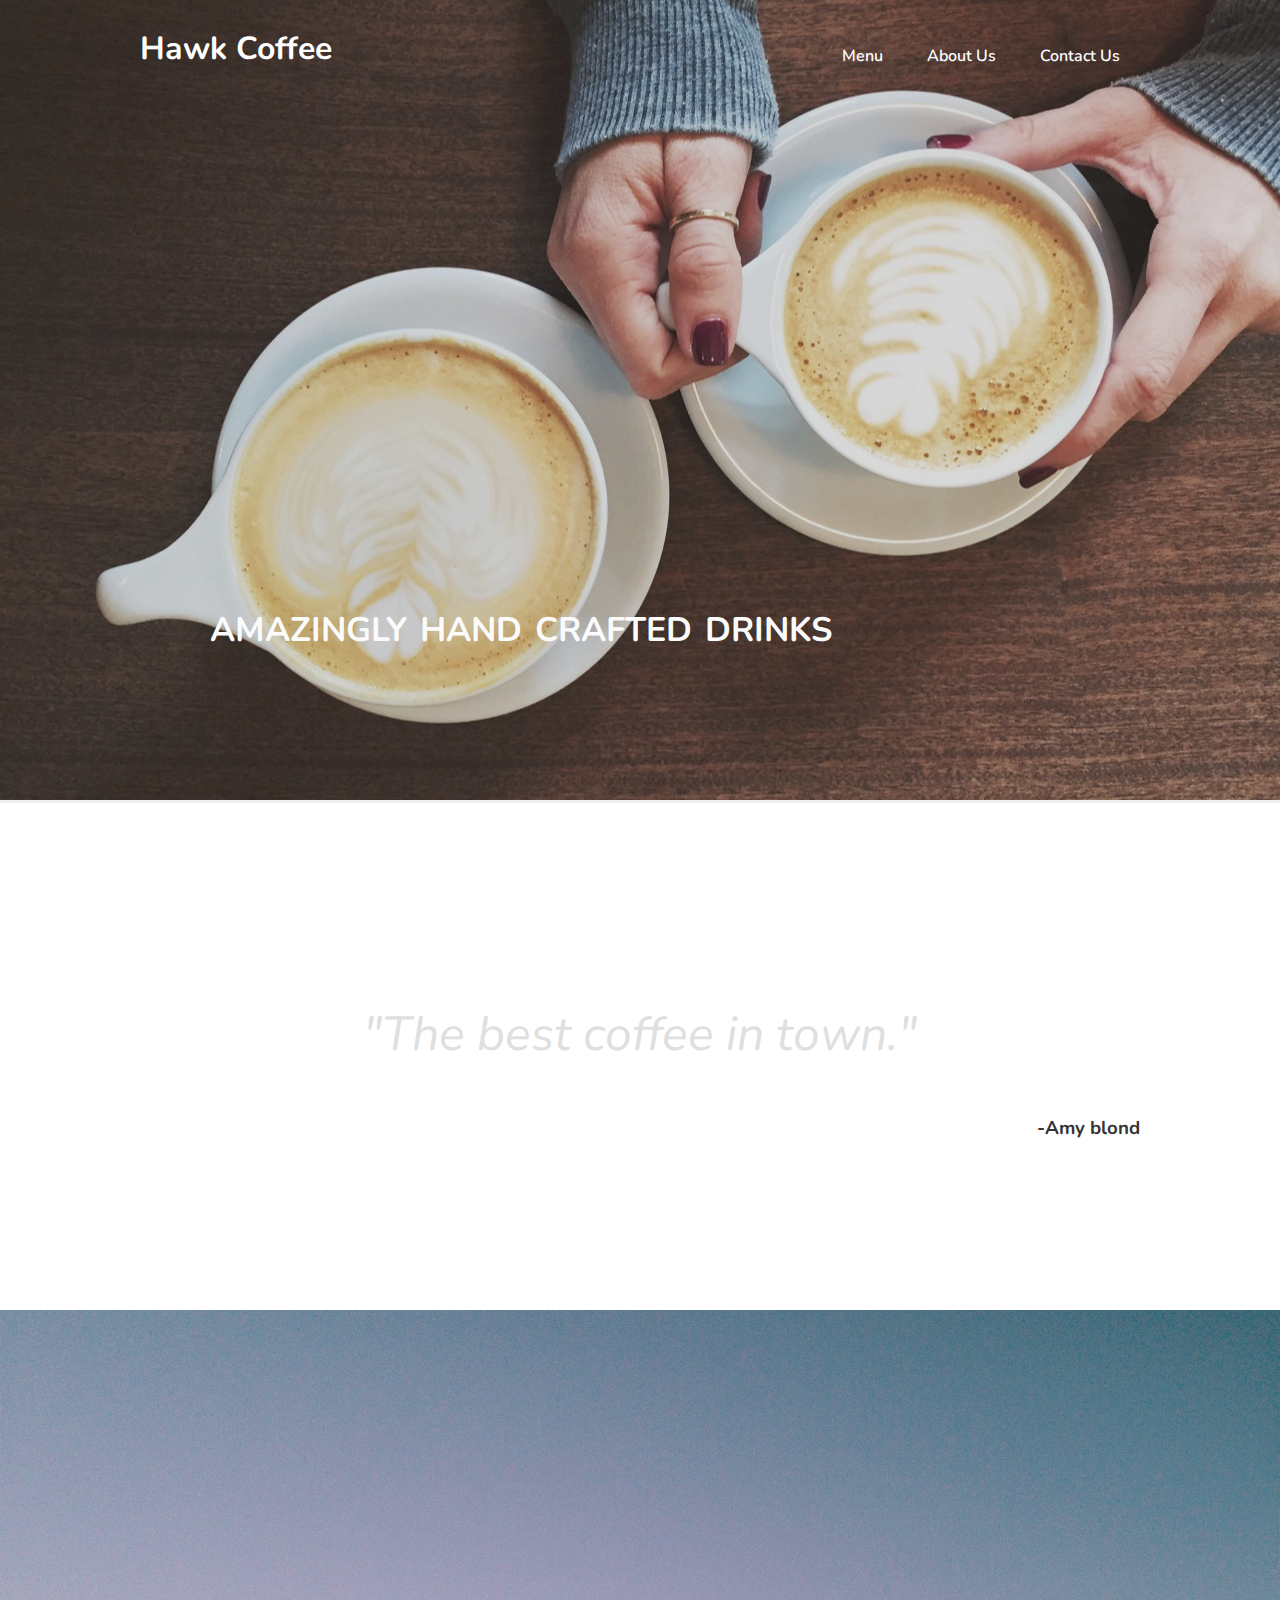
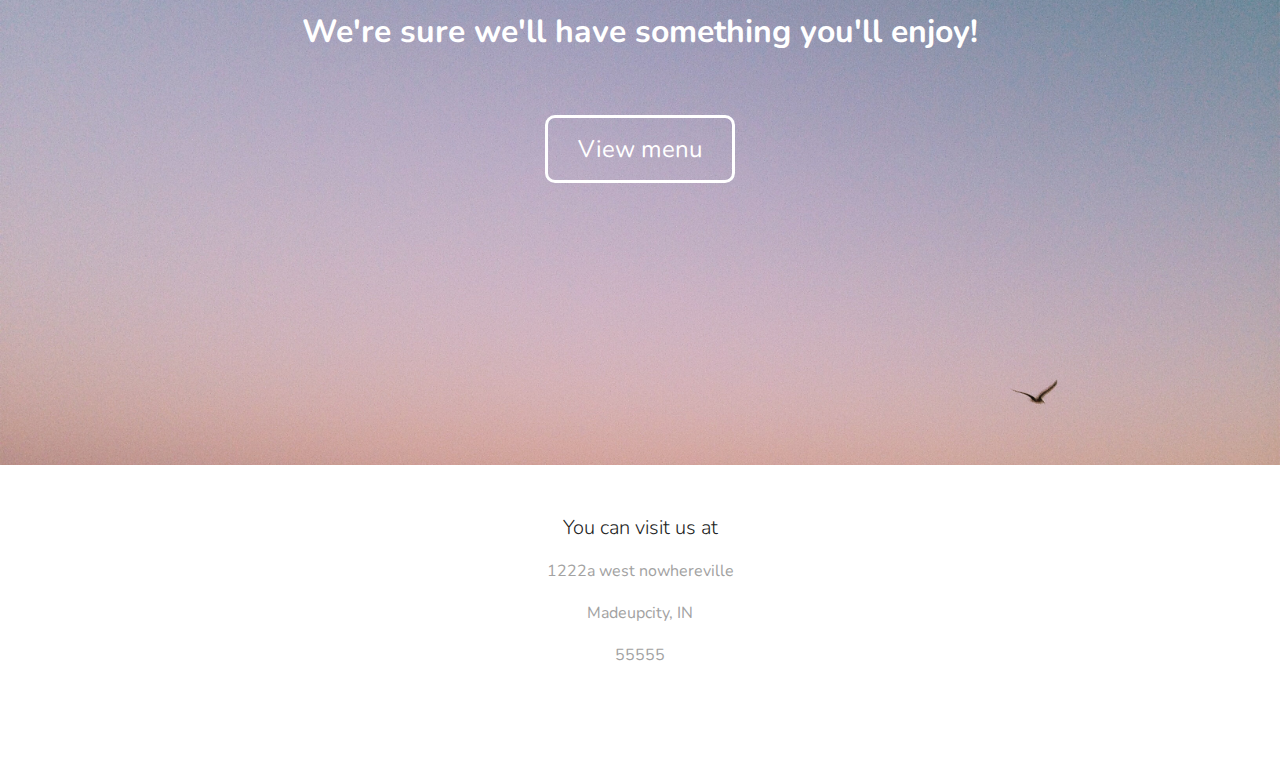
==== index.html @ dc1fb4c6 "Folder Restructure" ====
<!DOCTYPE html>
<html>
  <head>
    <title>Aaron Elliott : Assignment 1</title>
    <meta http-equiv="Content-Type" content="text/html; charset=UTF-8" />
    <meta name="viewport" content="width=device-width, initial-scale=1.0">
    <link href="css/main.css" rel="stylesheet" media="screen">
    <link href="css/normalize.css" rel="stylesheet" media="screen">
    <link href='http://fonts.googleapis.com/css?family=Nunito' rel='stylesheet' type='text/css'>

  </head>

  <body>

<div class="header-wrapper">
  
  <div class="container">
		
    <div class="row">

			<div class="column twelve header" >

				<h2>Hawk Coffee</h2>

        <div class="nav-menu">

          <div calss="main-nav" id="main-nav">

            <a href="#"><li class="nav-btn">Menu</li></a>
            
            <a href="#"><li class="nav-btn">About Us</li></a>
            
            <a href="#"><li class="nav-btn">Contact Us</li></a>

          </div>

        </div>

			</div>

		</div>

	</div>

</div>


<div class="wrapper">

  <div class="row">

    <div class="slider">

      <div class="slides">

        <div class="slide" id="slide_1">

          <div class="mask">

            <div id="slide" class="slideContent">

              <h1 id="slideTitle">amazingly hand crafted drinks</h1>

            </div>

          </div>

        </div>

      </div>

    </div><!-- slider container -->

  </div>
  
</div>

<div class="wrapper">


  <div class="container" id="callout">


    <blockquote>"The best coffee in town."</blockquote>

    <h3>-Amy blond</h3>
    
    </div>
  
  </div>

</div>

<div class="colored-callout">

  <div class="container">
    
    <strong>We're sure we'll have something you'll enjoy!</strong>


    <a><li class="cta">View menu</li></a>
  </div>

</div>







<div class="footer-wrapper">



      <p>You can visit us at</p>

      <ul>

        <li>1222a west nowhereville</li>

        <li>Madeupcity, IN</li>

        <li>55555</li>

      </ul>




</div>


</div>
         
  </body>
  <script type="text/javascript" src="js/jquery.js"></script>

    <script type="text/javascript">




    </script>

</html>
---- css/main.css ----
/*LAYOUT STYLES*/
html,
body{
	background-color:#fff;
	height: 100%;
	width: 100%;
	font-family: 'Nunito', sans-serif;
}
h1,h2,p{
	font-family: 'Nunito', sans-serif;
}
h1{ 

}
h2{ 

	font-size: 2em;

}
p{
	font-weight:300;
	line-height: 1.25;
	font-size:1em;
	text-indent: 30px;

}
ul{
	padding:0;
	margin: 0;
}
li{
	list-style: none;
	font-family: 'Nunito', sans-serif;
	margin: 0;
}


a{
	text-decoration: none;
	font-variant: none;
	outline: none;
	font-family: 'Nunito', sans-serif;

}

div#container, div.container { position: relative; width: 1000px; margin: 0 auto;  }


.clear {
clear: both;
display: block;
overflow: hidden;
visibility: hidden;
width: 0;
height: 0;
}

.header-wrapper{
	width: 100%;
	height: auto;
	color:#fff;
	position: absolute;
	z-index:9999;
	margin-top: 0;
	height: 45px;
}
.header{
	margin: 0px auto;
}
.header li{

	font-size: 1.25em;
	display: inline-block;
	font-weight: 600;
	margin-top: 10px;
	margin-bottom: 0;

}
.header h2{
	display: inline;
	float: left;


}
.nav-menu{
	float: right;
	width: auto;
	padding:40px 0px;
	margin:0;	

}
ul.main-nav{
	padding:0;
	margin: 0;
}
li.nav-btn{
	padding: 5px 10px;
	color:#fff;
	font-size: 1em;
	margin: 0px 10px;
	color:#fefefe;

}
/*SLIDER CSS*/


.mask{
	background-color:rgba(100,100,100,.25);
	width: 100%;
	height: 100%;
	position: relative;
	top:0;
	left:0;

}
.slider{

	position:relative;
	overflow: hidden;
	height:100%;
	min-height: 800px;
	border-bottom: solid medium #F0F0F0;
	background-color: #000;

}
.slides{
	width:100%;
		height:100%;
	min-height: 800px;
	position:relative;

}
.slide{
	width:100%;
	height:100%;
	min-height: 800px;
	display:none;
	position:absolute;
	background-size: cover;
	background-position: center;

}
.slideContent{
	    margin-left: auto;
        margin-right: auto;
        width: 76%;
        max-width:1000px;
        font-family: 'Oswald', sans-serif;
 

}
.slide:first-child{
	display:block;
}

#slideTitle{
	color: #FBFBFB;
	padding: 10px;
	font-size: 3em;
	position: absolute;
	bottom:100px;
	left: 200px;
	max-width: auto;
	font-variant: small-caps;


}
#slide_1{
	background-image:url(../images/coffeewithhands.jpg);
}

/*MAIN CONTENT CSS*/
.wrapper{
	width: 100%;
	background-color: #fff;

}

.quote{
	font-style: italic;
	color:#343434;
	text-indent: 0px;

}
#callout{
	padding: 150px 0px;
}
#callout blockquote{
	color:#dfdfdf;
	text-align: center;
	font-size: 3em;	
	font-style: italic;
}
#callout h3{
	text-align:center;
	text-align: right;
	color:#343434;
}

.colored-callout{
	text-align: center;
	background-image:url(../images/sky.jpg);
	background-size: cover;
	padding-top: 300px;
	padding-bottom: 300px;
	max-height: 600px;
	overflow: hidden;
}

.colored-callout strong{
	font-size: 2em;
	color:#fff;
	display: block;
	margin-bottom: 80px;

}

.colored-callout .cta{
	display: inline;
	padding: 15px 30px;
	font-size: 1.5em;
	color:#fff;
	border-radius:10px;
	border: solid medium #fff;
	cursor: pointer;
}
.colored-callout .cta:hover{
	background-color: rgba(245,245,245,0.5);
}

.footer-wrapper{
	text-align: center;
	padding:30px 0px 80px 0px;
}
.footer-wrapper ul{
	text-align: center;
}
.footer-wrapper ul li{
	margin:20px 0px;
	color:#a2a2a2;
}

.footer-wrapper p{
	padding: 0;
	margin:20px 30px 20px 0px;
	text-align: center;
	font-size: 1.25em;
	color:#232323;
}
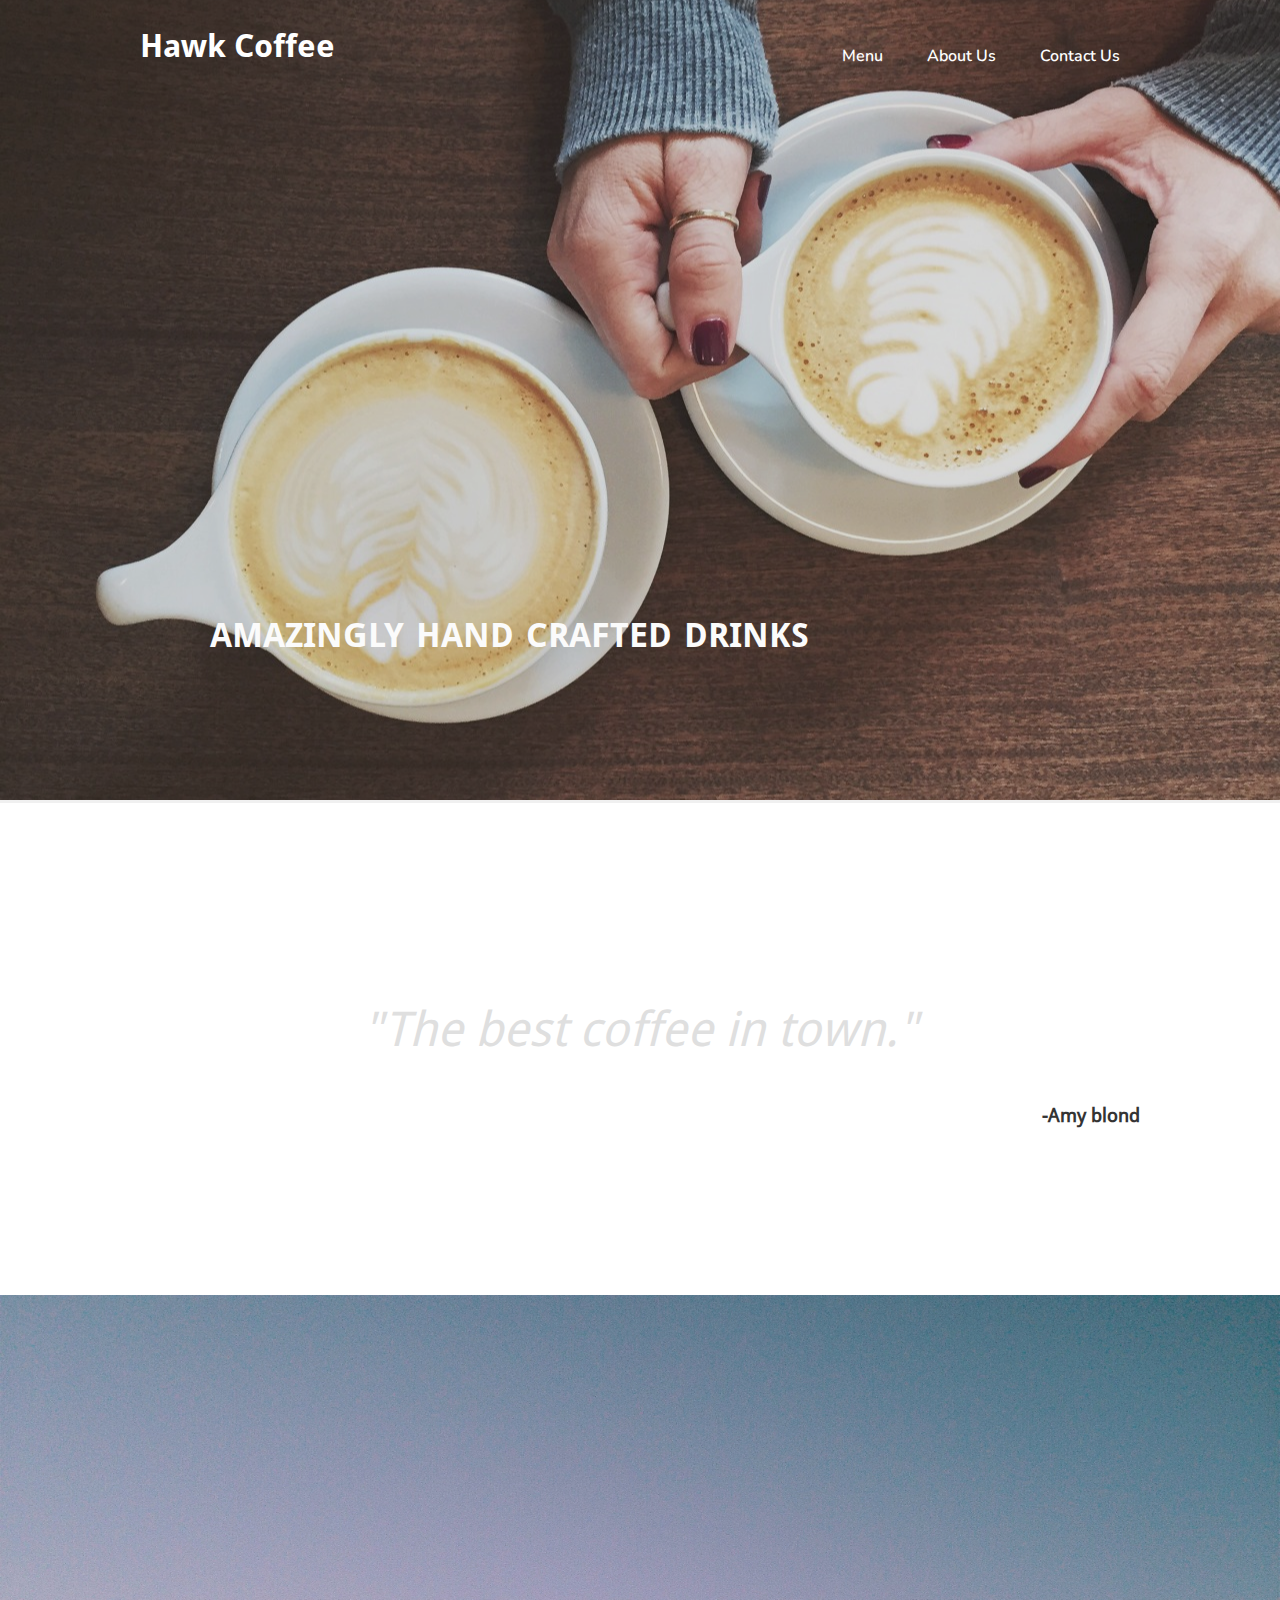
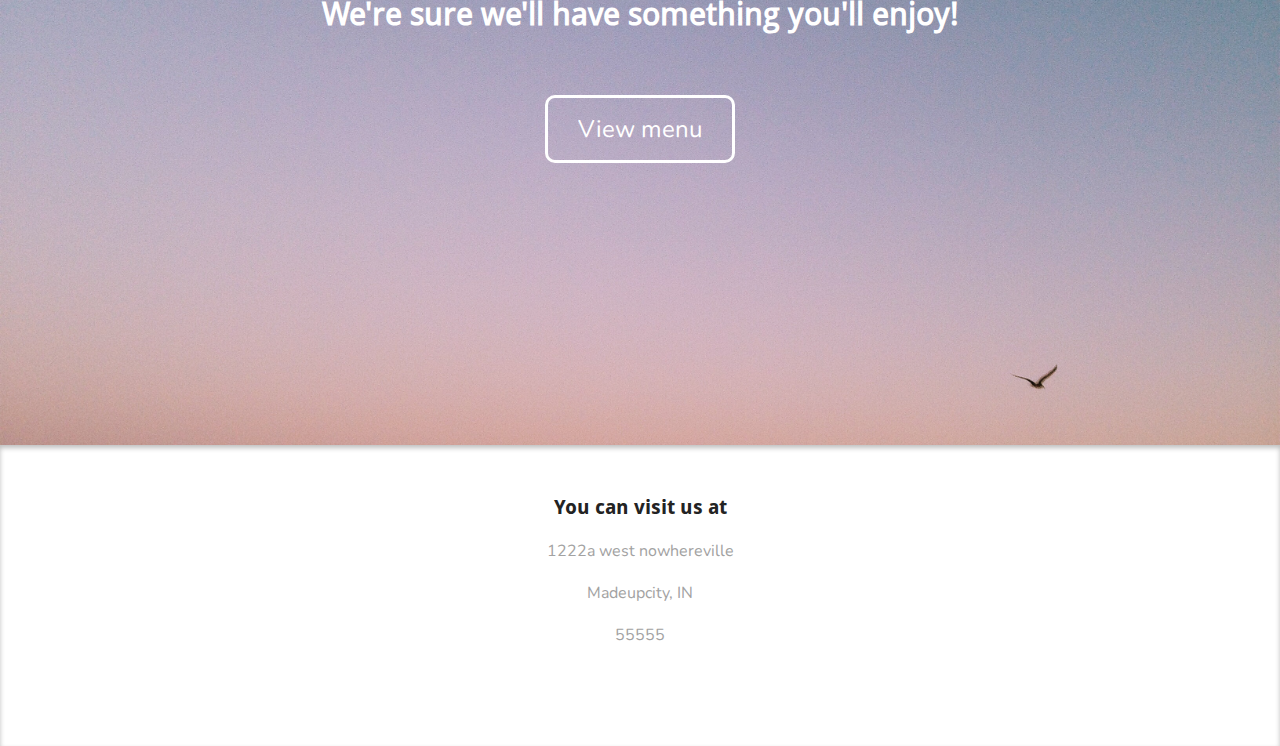
==== commit 5da697c4: "Finished restructuring code" ====
--- a/index.html
+++ b/index.html
@@ -11,7 +11,7 @@
   </head>
 
   <body>
-
+<!-- HEADER -->
 <div class="header-wrapper">
   
   <div class="container">
@@ -43,25 +43,21 @@
 	</div>
 
 </div>
-
-
+<!-- END HEADER -->
+<!-- WRAPPER  -->
 <div class="wrapper">
 
-  <div class="row">
+  <div class="slider">
 
-    <div class="slider">
+    <div class="slides">
 
-      <div class="slides">
+      <div class="slide" id="slide_1">
 
-        <div class="slide" id="slide_1">
+        <div class="mask">
 
-          <div class="mask">
+          <div id="slide" class="slideContent">
 
-            <div id="slide" class="slideContent">
-
-              <h1 id="slideTitle">amazingly hand crafted drinks</h1>
-
-            </div>
+            <h1 id="slideTitle">amazingly hand crafted drinks</h1>
 
           </div>
 
@@ -69,71 +65,61 @@
 
       </div>
 
-    </div><!-- slider container -->
+    </div>
 
-  </div>
-  
+  </div><!-- slider container -->
+
 </div>
-
+<!-- END SLIDER WRAPPER -->
+<!-- CALLOUT  -->
 <div class="wrapper">
 
-
   <div class="container" id="callout">
-
 
     <blockquote>"The best coffee in town."</blockquote>
 
     <h3>-Amy blond</h3>
     
-    </div>
+  </div>
   
-  </div>
+</div>
+<!-- END CALLOUT -->
 
-</div>
-
+<!-- COLORED CALLOUT-->
 <div class="colored-callout">
 
   <div class="container">
     
     <strong>We're sure we'll have something you'll enjoy!</strong>
 
+    <a><li class="cta">View menu</li></a>
 
-    <a><li class="cta">View menu</li></a>
   </div>
 
 </div>
-
-
-
-
-
-
-
+<!-- END COLORED CALLOUT -->
+<!-- FOOTER  -->
 <div class="footer-wrapper">
 
+  <p>You can visit us at</p>
 
+  <ul>
 
-      <p>You can visit us at</p>
+    <li>1222a west nowhereville</li>
 
-      <ul>
+    <li>Madeupcity, IN</li>
 
-        <li>1222a west nowhereville</li>
+    <li>55555</li>
 
-        <li>Madeupcity, IN</li>
-
-        <li>55555</li>
-
-      </ul>
-
-
-
+  </ul>
 
 </div>
 
+<!-- END FOOTER -->
 
-</div>
-         
-  </body>
+</body>
+
+<!-- END BODY -->
   <script type="text/javascript" src="js/jquery.js"></script>
 
     <script type="text/javascript">
--- a/css/main.css
+++ b/css/main.css
@@ -1,13 +1,24 @@
+/*FONTS*/
+@font-face {
+  font-family: 'Droid-Bold';
+  src: url('../fonts/DroidSans-Bold.ttf'); /* IE9 Compat Modes */
+  src: url('../fonts/DroidSans-Bold.ttf')  format('truetype'); /* Safari, Android, iOS */
+}
+@font-face {
+  font-family: 'Droid-Reg';
+  src: url('../fonts/DroidSans.ttf'); /* IE9 Compat Modes */
+  src: url('../fonts/DroidSans.ttf')  format('truetype'); /* Safari, Android, iOS */
+}
 /*LAYOUT STYLES*/
 html,
 body{
 	background-color:#fff;
 	height: 100%;
 	width: 100%;
-	font-family: 'Nunito', sans-serif;
+	font-family: 'Droid-Reg', sans-serif;
 }
 h1,h2,p{
-	font-family: 'Nunito', sans-serif;
+	font-family: 'Droid-Bold', sans-serif;
 }
 h1{ 
 
@@ -42,6 +53,18 @@
 	font-family: 'Nunito', sans-serif;
 
 }
+
+a:link,
+a:visited,
+a:hover{
+	border:none;
+	outline:none;
+
+}
+a:active{
+	color:#ABAB00;
+}
+
 
 div#container, div.container { position: relative; width: 1000px; margin: 0 auto;  }
 
@@ -101,6 +124,7 @@
 	color:#fefefe;
 
 }
+
 /*SLIDER CSS*/
 
 
@@ -231,6 +255,7 @@
 .footer-wrapper{
 	text-align: center;
 	padding:30px 0px 80px 0px;
+	box-shadow: 0px 3px  5px #bfbfbf inset;
 }
 .footer-wrapper ul{
 	text-align: center;
@@ -249,3 +274,4 @@
 }
 
 
+
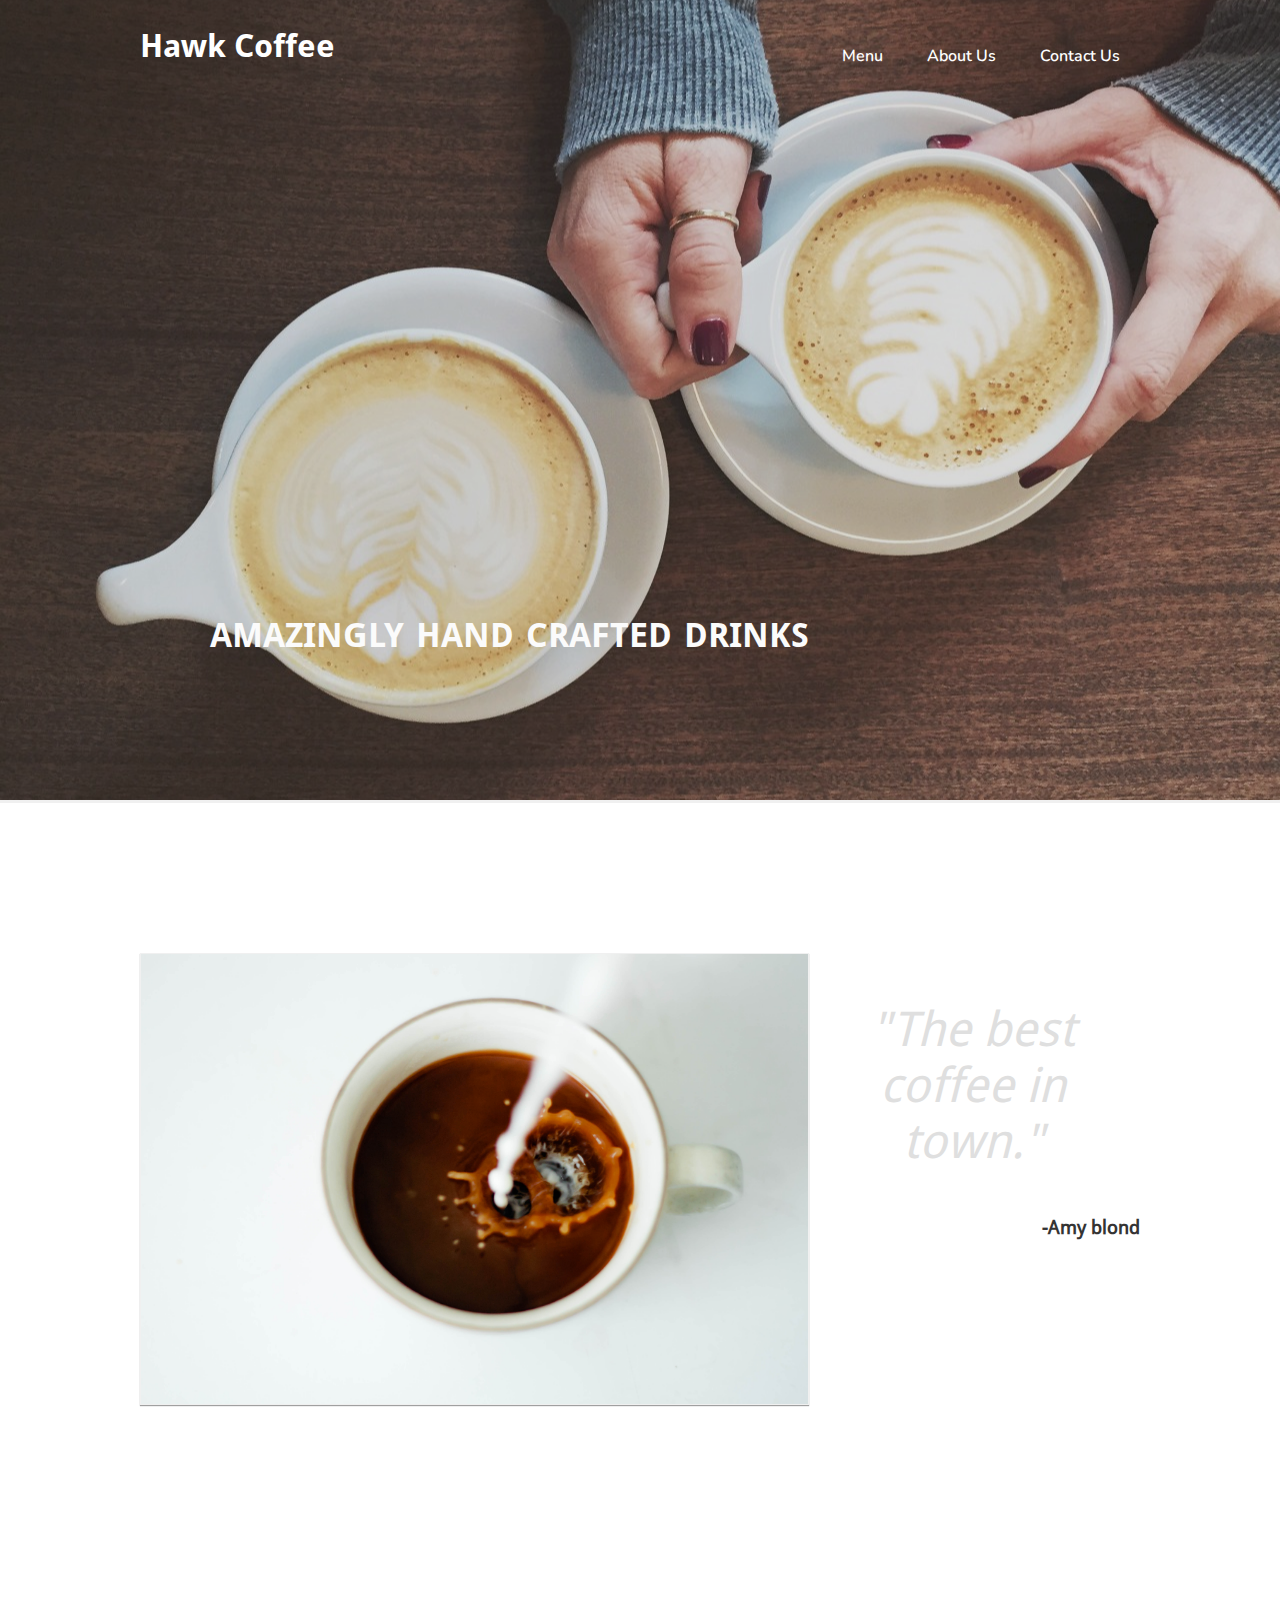
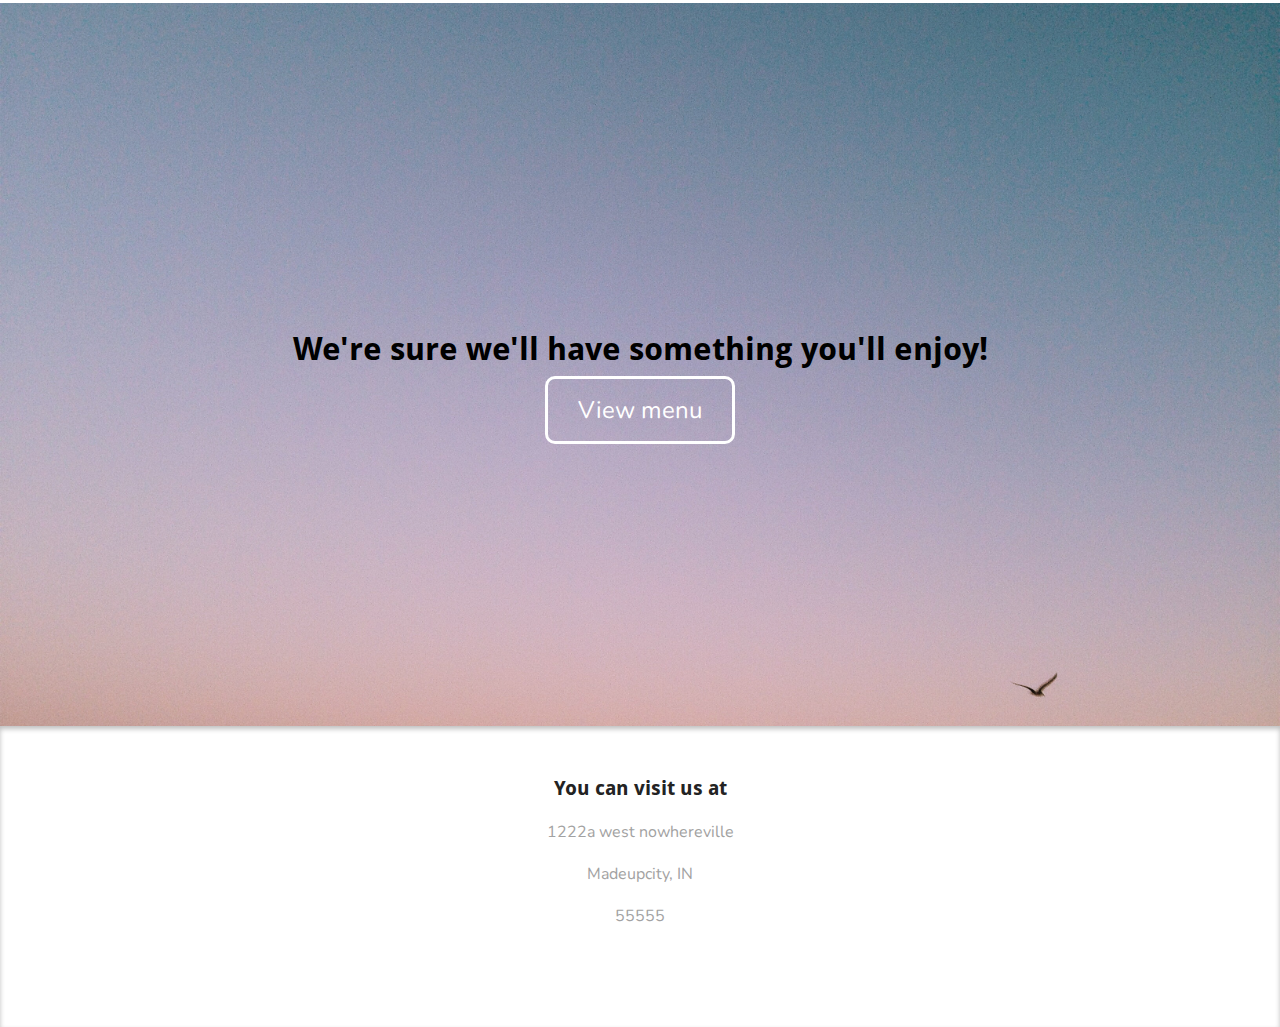
==== commit 5a69df40: "refactored some styles and markup and added a grid" ====
--- a/index.html
+++ b/index.html
@@ -14,29 +14,21 @@
 <!-- HEADER -->
 <div class="header-wrapper">
   
-  <div class="container">
-		
-    <div class="row">
+  <div class="container header">
+	
+    <h2>Hawk Coffee</h2>
 
-			<div class="column twelve header" >
+    <div class="nav-menu">
 
-				<h2>Hawk Coffee</h2>
+      <div calss="main-nav" id="main-nav">
 
-        <div class="nav-menu">
+        <a href="#"><li class="nav-btn">Menu</li></a>
 
-          <div calss="main-nav" id="main-nav">
+        <a href="#"><li class="nav-btn">About Us</li></a>
 
-            <a href="#"><li class="nav-btn">Menu</li></a>
-            
-            <a href="#"><li class="nav-btn">About Us</li></a>
-            
-            <a href="#"><li class="nav-btn">Contact Us</li></a>
+        <a href="#"><li class="nav-btn">Contact Us</li></a>
 
-          </div>
-
-        </div>
-
-			</div>
+      </div>
 
 		</div>
 
@@ -71,26 +63,39 @@
 
 </div>
 <!-- END SLIDER WRAPPER -->
+
 <!-- CALLOUT  -->
-<div class="wrapper">
+<div class="wrapper gradient-callout ">
 
   <div class="container" id="callout">
 
-    <blockquote>"The best coffee in town."</blockquote>
+    <div class="column column2-3">
 
-    <h3>-Amy blond</h3>
+      <div class="coffee-image"></div>
+
+    </div>
+
+    <div class='column1-3 column'>  
+
+      <blockquote>"The best coffee in town."</blockquote>
+
+      <h3>-Amy blond</h3>
+
+    </div>
     
   </div>
   
 </div>
 <!-- END CALLOUT -->
 
+<div class="clear"></div>
+
 <!-- COLORED CALLOUT-->
 <div class="colored-callout">
 
   <div class="container">
     
-    <strong>We're sure we'll have something you'll enjoy!</strong>
+    <h2>We're sure we'll have something you'll enjoy!</h2>
 
     <a><li class="cta">View menu</li></a>
 
--- a/css/main.css
+++ b/css/main.css
@@ -65,10 +65,18 @@
 	color:#ABAB00;
 }
 
-
-div#container, div.container { position: relative; width: 1000px; margin: 0 auto;  }
-
-
+/*MAIN STYLES*/
+/*START GRID*/
+div#container, div.container { position: relative; width:100%; max-width: 1000px; margin: 0 auto;  }
+
+
+
+.column{float:left;}
+.column1-3{width:33.33%; height:auto;}
+.column2-3{width:66.66%; height:auto;}
+.columnWhole{width:100%; height:auto;}
+
+/*END GRID*/
 .clear {
 clear: both;
 display: block;
@@ -102,31 +110,26 @@
 .header h2{
 	display: inline;
 	float: left;
-
-
 }
 .nav-menu{
 	float: right;
 	width: auto;
-	padding:40px 0px;
+	min-width:300px;
+	padding:0px 0px;
 	margin:0;	
 
-}
-ul.main-nav{
-	padding:0;
-	margin: 0;
 }
 li.nav-btn{
 	padding: 5px 10px;
 	color:#fff;
 	font-size: 1em;
-	margin: 0px 10px;
+	margin: 40px 10px;
 	color:#fefefe;
+	display: inline-block;
 
 }
 
 /*SLIDER CSS*/
-
 
 .mask{
 	background-color:rgba(100,100,100,.25);
@@ -200,6 +203,8 @@
 
 }
 
+
+/*CALLOUT STYLES*/
 .quote{
 	font-style: italic;
 	color:#343434;
@@ -208,6 +213,8 @@
 }
 #callout{
 	padding: 150px 0px;
+	height:500px;
+
 }
 #callout blockquote{
 	color:#dfdfdf;
@@ -220,7 +227,14 @@
 	text-align: right;
 	color:#343434;
 }
-
+.coffee-image{
+	background-image:url(../images/milkandcoffee.jpg);
+	background-size:cover;
+	width:100%;
+	height:450px;
+	border:solid thin #f0f0f0;
+	box-shadow:0px 1px 1px #a0a0a0;
+}
 .colored-callout{
 	text-align: center;
 	background-image:url(../images/sky.jpg);
@@ -229,6 +243,8 @@
 	padding-bottom: 300px;
 	max-height: 600px;
 	overflow: hidden;
+
+
 }
 
 .colored-callout strong{
@@ -252,6 +268,8 @@
 	background-color: rgba(245,245,245,0.5);
 }
 
+
+/*FOOTER STYLES*/
 .footer-wrapper{
 	text-align: center;
 	padding:30px 0px 80px 0px;
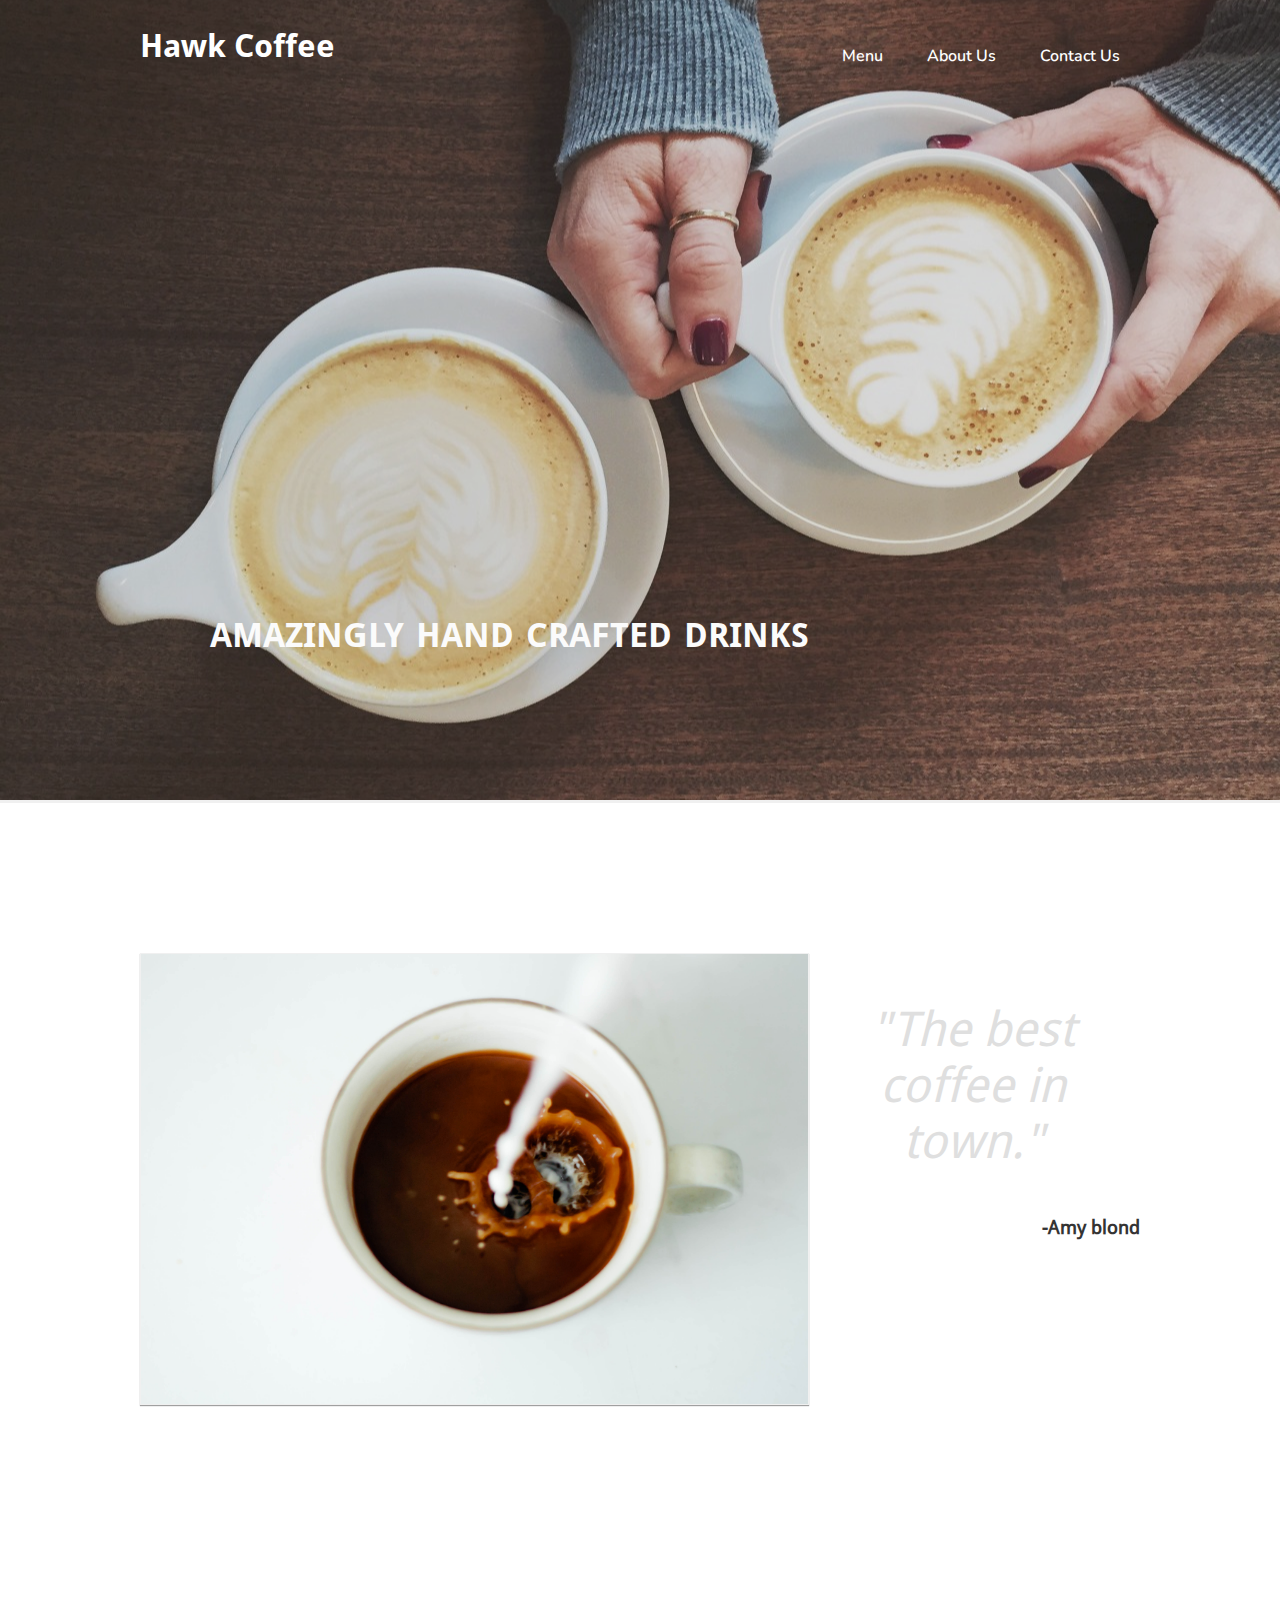
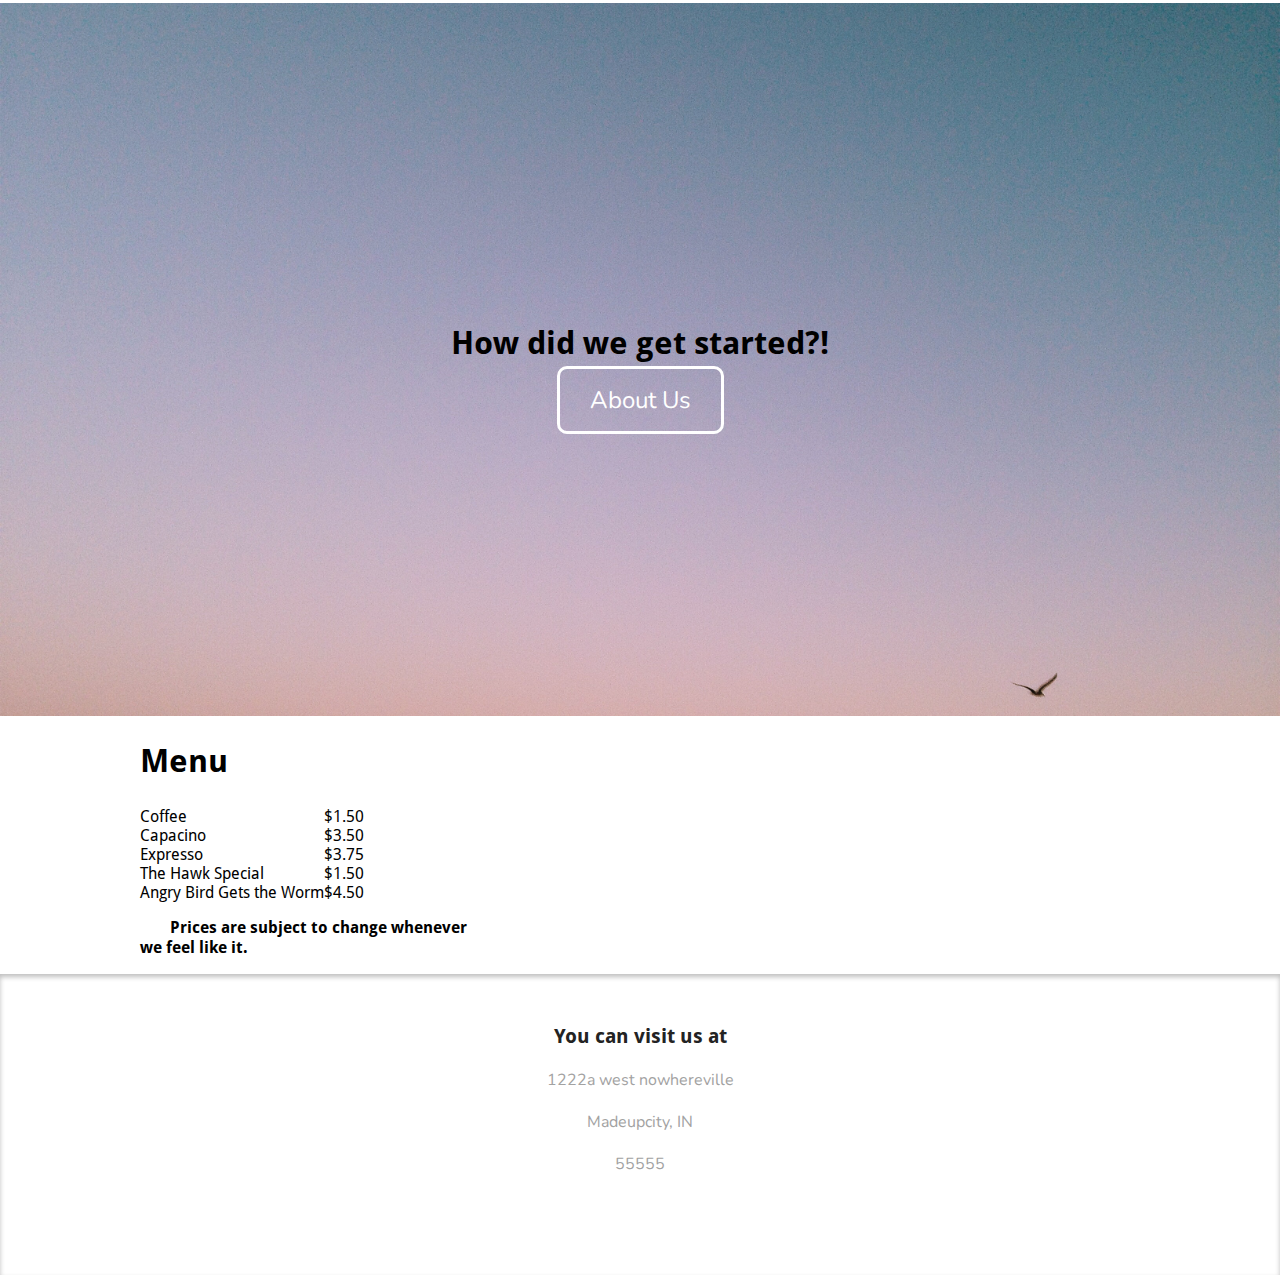
==== commit a09ca49d: "adding new content and styles" ====
--- a/index.html
+++ b/index.html
@@ -95,14 +95,71 @@
 
   <div class="container">
     
-    <h2>We're sure we'll have something you'll enjoy!</h2>
+    <h1>How did we get started?!</h1>
 
-    <a><li class="cta">View menu</li></a>
+    <a><li class="cta">About Us</li></a>
 
   </div>
 
 </div>
 <!-- END COLORED CALLOUT -->
+
+<div class="menu-wrapper">
+
+
+  <div class="container">
+
+    <div class="column2-3">
+
+        <h2>Menu</h2>
+        <table>
+
+          <tr>
+
+            <td>Coffee</td>
+            <td>$1.50</td>
+
+          </tr>
+          <tr>
+
+            <td>Capacino</td>
+            <td>$3.50</td>
+
+          </tr>
+          <tr>
+
+            <td>Expresso</td>
+            <td>$3.75</td>
+
+          </tr>
+          <tr>
+
+            <td>The Hawk Special</td>
+            <td>$1.50</td>
+
+          </tr>
+          <tr>
+
+            <td>Angry Bird Gets the Worm</td>
+            <td>$4.50</td>
+
+          </tr>
+
+        </table>
+
+      </div>
+      <div class="column1-3">
+
+        <p>Prices are subject to change whenever we feel like it.</p>
+
+
+      </div>
+
+    </div>
+  </div>
+</div>
+
+
 <!-- FOOTER  -->
 <div class="footer-wrapper">
 
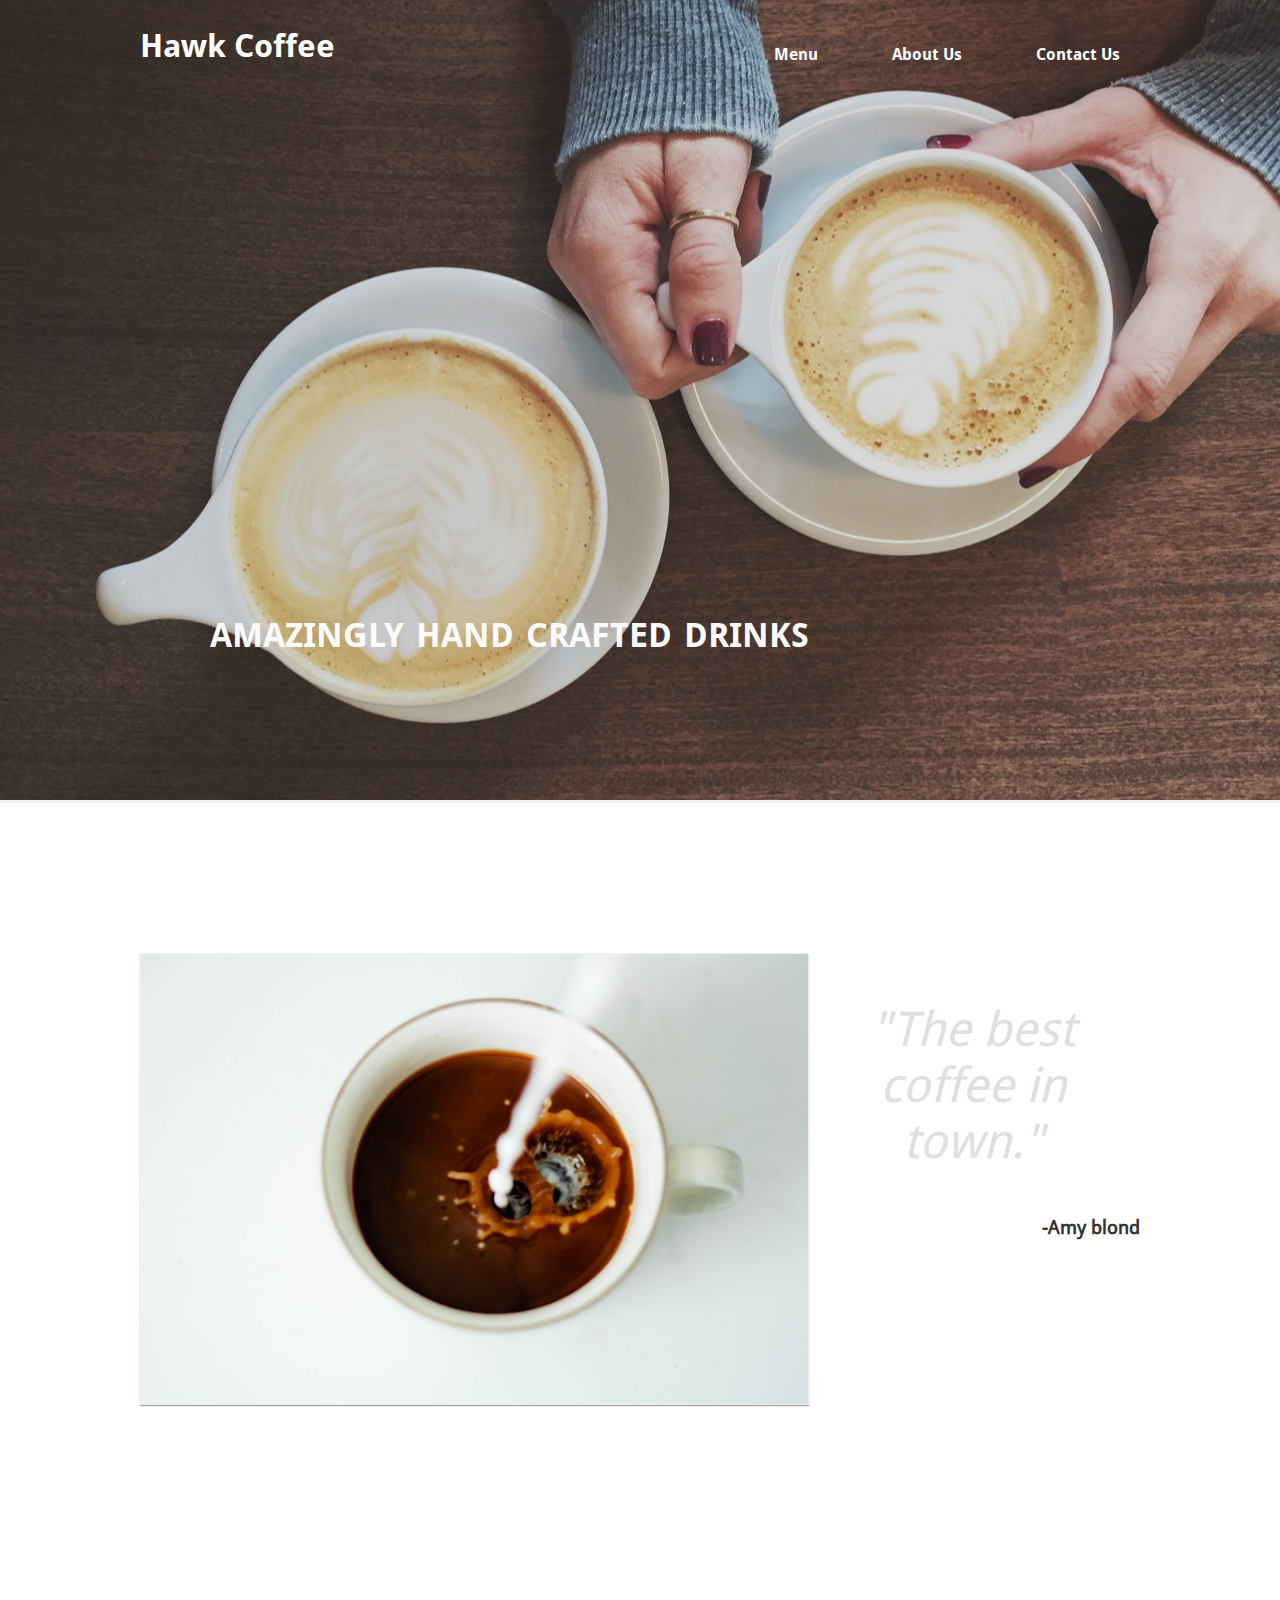
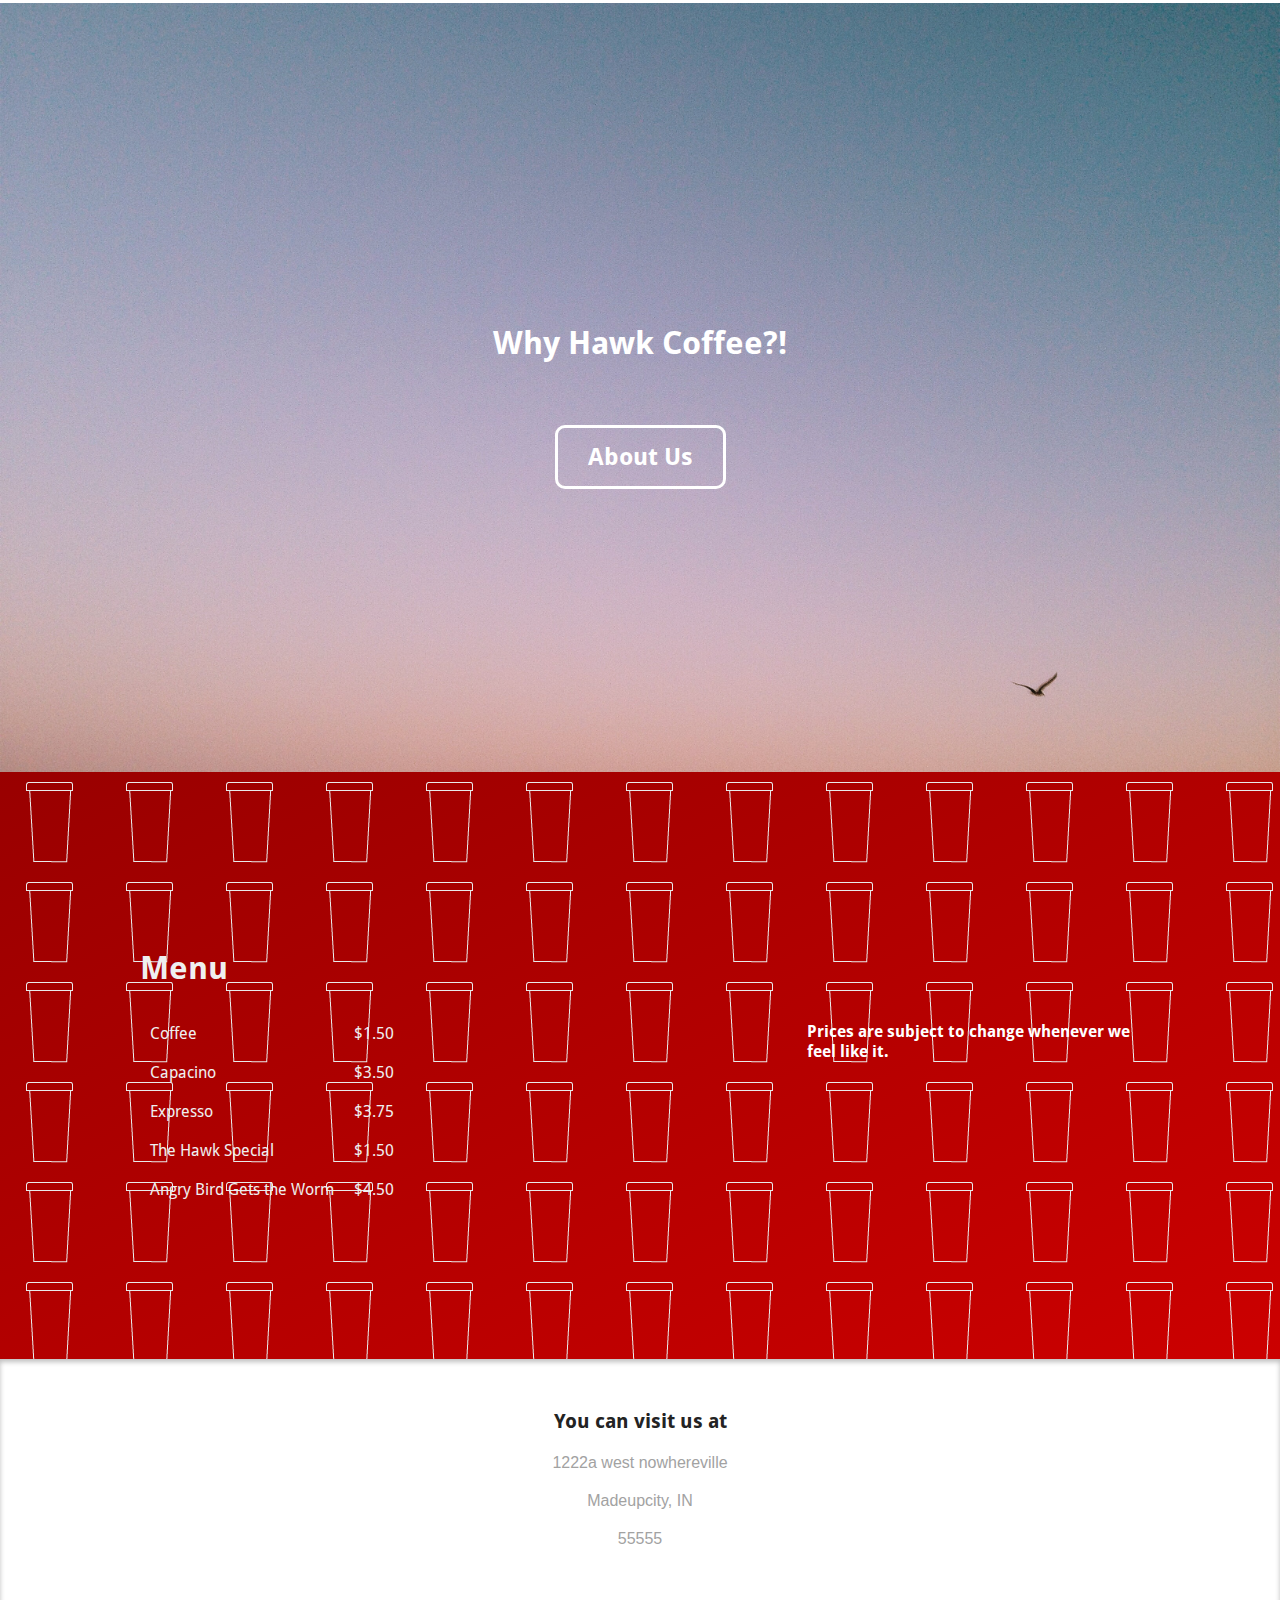
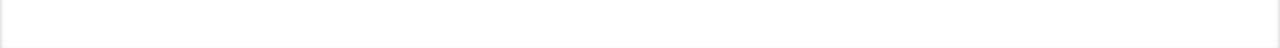
==== commit 29a4b6ff: "Finished for this week" ====
--- a/index.html
+++ b/index.html
@@ -6,7 +6,6 @@
     <meta name="viewport" content="width=device-width, initial-scale=1.0">
     <link href="css/main.css" rel="stylesheet" media="screen">
     <link href="css/normalize.css" rel="stylesheet" media="screen">
-    <link href='http://fonts.googleapis.com/css?family=Nunito' rel='stylesheet' type='text/css'>
 
   </head>
 
@@ -20,13 +19,13 @@
 
     <div class="nav-menu">
 
-      <div calss="main-nav" id="main-nav">
+      <div class="nav">
 
-        <a href="#"><li class="nav-btn">Menu</li></a>
+        <a href="#"><p class="navbtn">Menu</p></a>
 
-        <a href="#"><li class="nav-btn">About Us</li></a>
+        <a href="#"><p class="navbtn">About Us</p></a>
 
-        <a href="#"><li class="nav-btn">Contact Us</li></a>
+        <a href="#"><p class="navbtn">Contact Us</p></a>
 
       </div>
 
@@ -95,23 +94,24 @@
 
   <div class="container">
     
-    <h1>How did we get started?!</h1>
+    <h1>Why Hawk Coffee?!</h1>
 
-    <a><li class="cta">About Us</li></a>
+    <a><p class="cta">About Us</p></a>
 
   </div>
 
 </div>
 <!-- END COLORED CALLOUT -->
 
-<div class="menu-wrapper">
+<div class="menu_wrapper">
 
 
   <div class="container">
 
-    <div class="column2-3">
+    <div class="column column2-3 menu">
 
         <h2>Menu</h2>
+
         <table>
 
           <tr>
@@ -148,16 +148,17 @@
         </table>
 
       </div>
-      <div class="column1-3">
+      <div class="column column1-3 menuRight">
 
         <p>Prices are subject to change whenever we feel like it.</p>
 
 
       </div>
 
+      <div class="clear"></div>
+
     </div>
   </div>
-</div>
 
 
 <!-- FOOTER  -->
@@ -182,13 +183,5 @@
 </body>
 
 <!-- END BODY -->
-  <script type="text/javascript" src="js/jquery.js"></script>
-
-    <script type="text/javascript">
-
-
-
-
-    </script>
 
 </html>--- a/css/main.css
+++ b/css/main.css
@@ -24,9 +24,7 @@
 
 }
 h2{ 
-
 	font-size: 2em;
-
 }
 p{
 	font-weight:300;
@@ -44,14 +42,11 @@
 	font-family: 'Nunito', sans-serif;
 	margin: 0;
 }
-
-
 a{
 	text-decoration: none;
 	font-variant: none;
 	outline: none;
 	font-family: 'Nunito', sans-serif;
-
 }
 
 a:link,
@@ -78,12 +73,12 @@
 
 /*END GRID*/
 .clear {
-clear: both;
-display: block;
-overflow: hidden;
-visibility: hidden;
-width: 0;
-height: 0;
+	clear: both;
+	display: block;
+	overflow: hidden;
+	visibility: hidden;
+	width: 0;
+	height: 0;
 }
 
 .header-wrapper{
@@ -99,34 +94,30 @@
 	margin: 0px auto;
 }
 .header li{
-
 	font-size: 1.25em;
 	display: inline-block;
 	font-weight: 600;
 	margin-top: 10px;
 	margin-bottom: 0;
-
 }
 .header h2{
 	display: inline;
 	float: left;
 }
-.nav-menu{
+.nav {
 	float: right;
 	width: auto;
 	min-width:300px;
 	padding:0px 0px;
 	margin:0;	
-
-}
-li.nav-btn{
+}
+p.navbtn{
 	padding: 5px 10px;
 	color:#fff;
 	font-size: 1em;
 	margin: 40px 10px;
 	color:#fefefe;
 	display: inline-block;
-
 }
 
 /*SLIDER CSS*/
@@ -141,18 +132,16 @@
 
 }
 .slider{
-
 	position:relative;
 	overflow: hidden;
 	height:100%;
 	min-height: 800px;
 	border-bottom: solid medium #F0F0F0;
 	background-color: #000;
-
 }
 .slides{
 	width:100%;
-		height:100%;
+	height:100%;
 	min-height: 800px;
 	position:relative;
 
@@ -165,21 +154,17 @@
 	position:absolute;
 	background-size: cover;
 	background-position: center;
-
 }
 .slideContent{
-	    margin-left: auto;
-        margin-right: auto;
-        width: 76%;
-        max-width:1000px;
-        font-family: 'Oswald', sans-serif;
- 
-
+    margin-left: auto;
+    margin-right: auto;
+    width: 76%;
+    max-width:1000px;
+    font-family: 'Oswald', sans-serif;
 }
 .slide:first-child{
 	display:block;
 }
-
 #slideTitle{
 	color: #FBFBFB;
 	padding: 10px;
@@ -187,10 +172,7 @@
 	position: absolute;
 	bottom:100px;
 	left: 200px;
-	max-width: auto;
 	font-variant: small-caps;
-
-
 }
 #slide_1{
 	background-image:url(../images/coffeewithhands.jpg);
@@ -209,12 +191,10 @@
 	font-style: italic;
 	color:#343434;
 	text-indent: 0px;
-
 }
 #callout{
 	padding: 150px 0px;
 	height:500px;
-
 }
 #callout blockquote{
 	color:#dfdfdf;
@@ -243,16 +223,13 @@
 	padding-bottom: 300px;
 	max-height: 600px;
 	overflow: hidden;
-
-
-}
-
-.colored-callout strong{
+}
+
+.colored-callout  h1{
 	font-size: 2em;
 	color:#fff;
 	display: block;
 	margin-bottom: 80px;
-
 }
 
 .colored-callout .cta{
@@ -268,7 +245,39 @@
 	background-color: rgba(245,245,245,0.5);
 }
 
-
+.menu_wrapper{
+	padding:150px 0px;
+	background:url(../images/coffee-repeat.png), -webkit-linear-gradient(left top, #990000 , #CC0000); /* For Safari 5.1 to 6.0 */
+	background: url(../images/coffee-repeat.png),-o-linear-gradient(bottom right, #990000, #CC0000); /* For Opera 11.1 to 12.0 */
+	background: url(../images/coffee-repeat.png),-moz-linear-gradient(bottom right, #990000, #CC0000); /* For Firefox 3.6 to 15 */
+	background:url(../images/coffee-repeat.png), linear-gradient(to bottom right, #990000, #CC0000); /* Standard syntax */
+	
+}
+.menu{
+
+}
+.menu h2{
+	color:#efefef;
+}
+.menu table{
+	padding:0;
+	margin: 0;
+	color:#efefef;
+}
+.menu td{
+	color:#efefef;
+	padding:10px 10px;
+}
+
+.menuRight{
+
+}
+.menuRight p {
+	color:#fff;
+	padding:100px 0px;
+	margin:0;
+	text-indent: 0;
+}
 /*FOOTER STYLES*/
 .footer-wrapper{
 	text-align: center;
@@ -282,7 +291,6 @@
 	margin:20px 0px;
 	color:#a2a2a2;
 }
-
 .footer-wrapper p{
 	padding: 0;
 	margin:20px 30px 20px 0px;
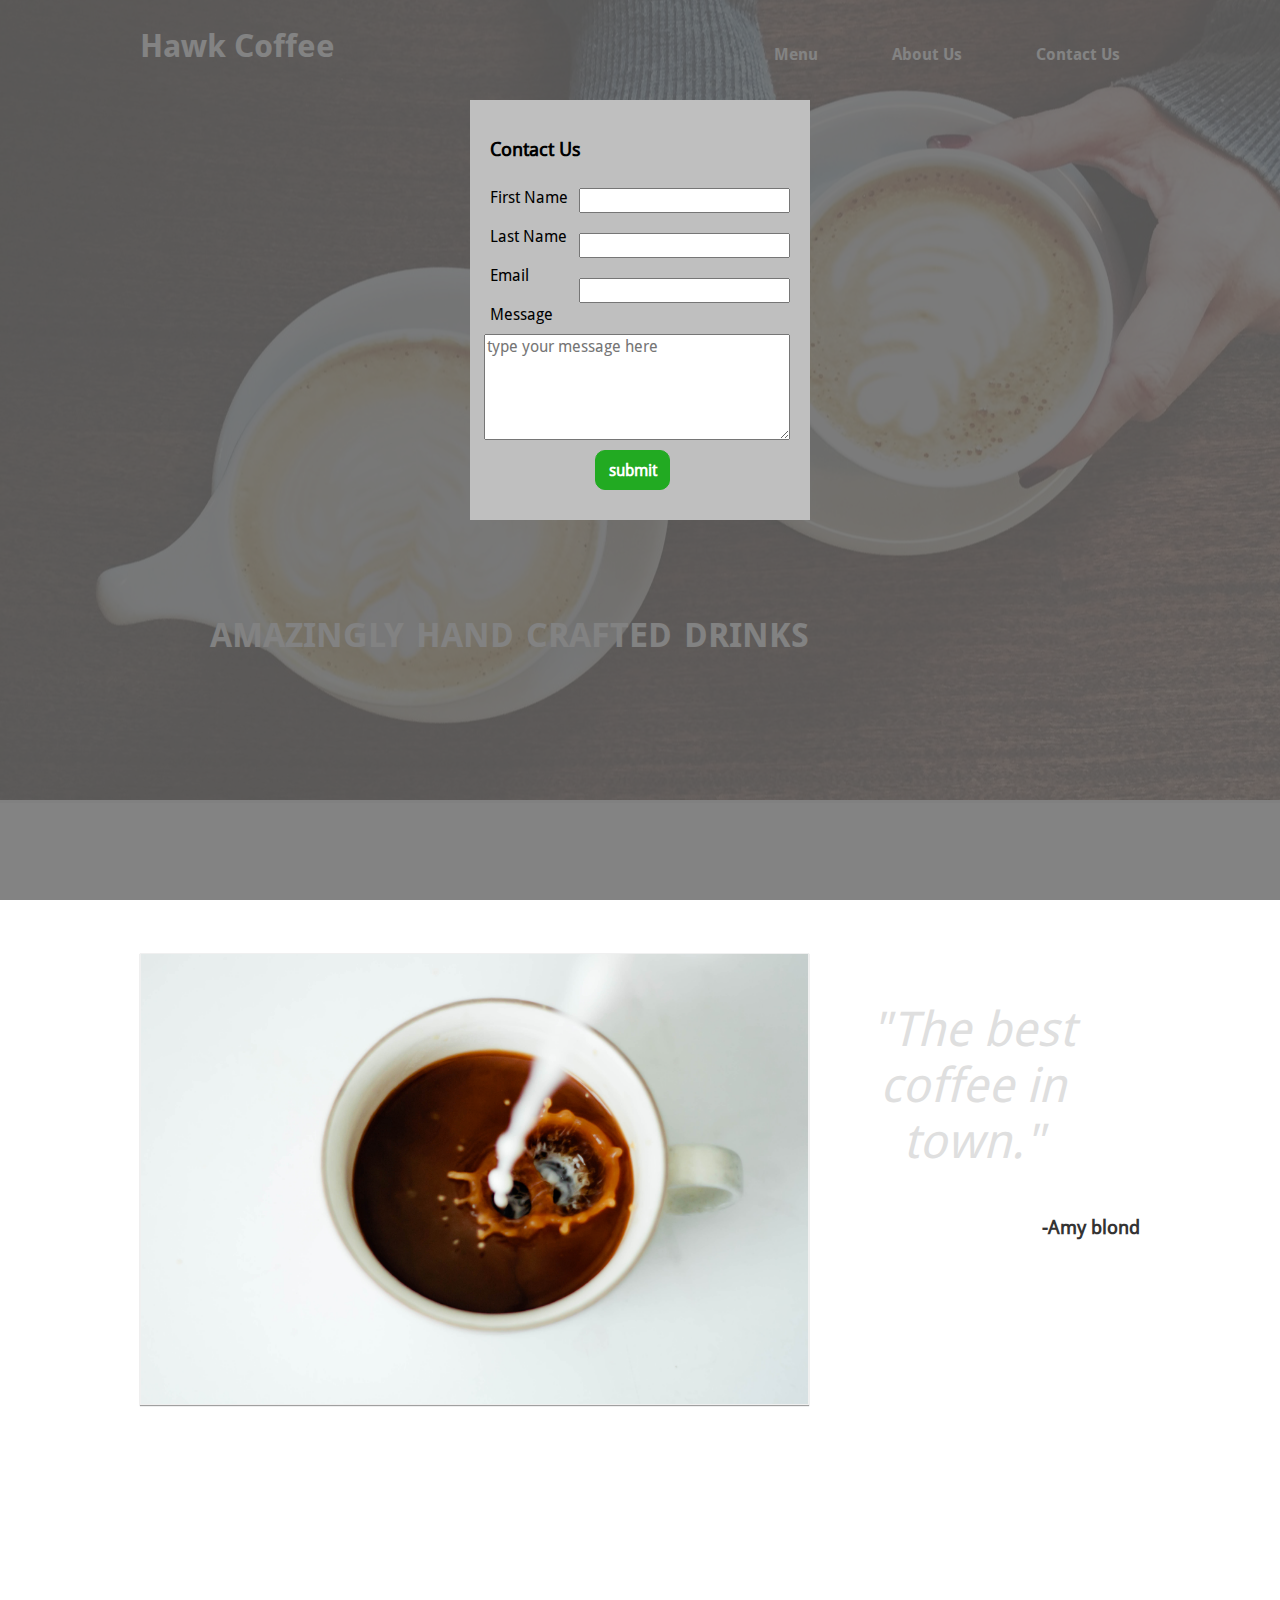
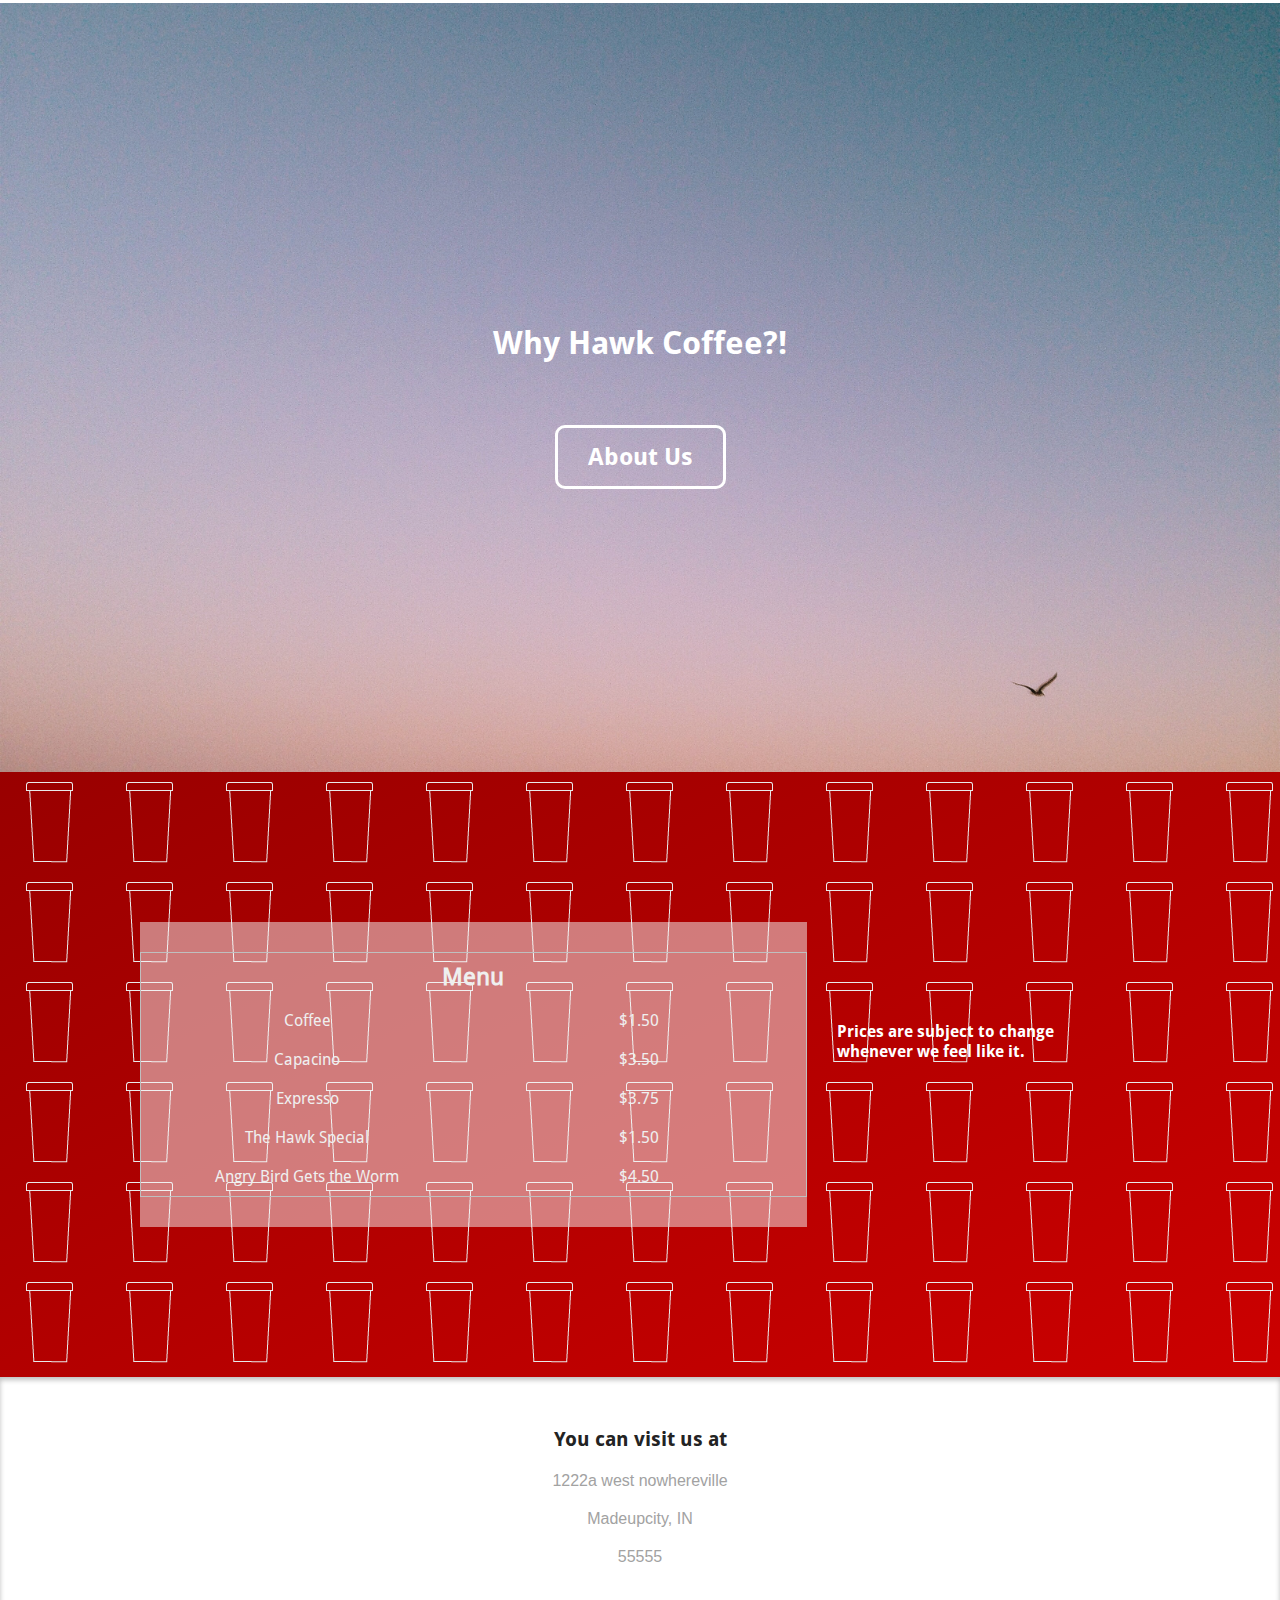
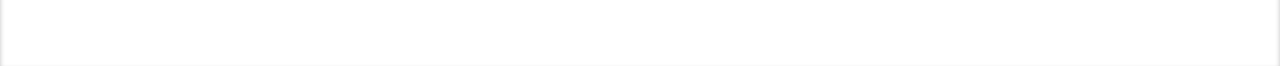
==== commit 48854d56: "added some new markup and styles" ====
--- a/index.html
+++ b/index.html
@@ -1,54 +1,88 @@
 <!DOCTYPE html>
 <html>
-  <head>
-    <title>Aaron Elliott : Assignment 1</title>
-    <meta http-equiv="Content-Type" content="text/html; charset=UTF-8" />
-    <meta name="viewport" content="width=device-width, initial-scale=1.0">
-    <link href="css/main.css" rel="stylesheet" media="screen">
-    <link href="css/normalize.css" rel="stylesheet" media="screen">
-
-  </head>
-
-  <body>
-<!-- HEADER -->
-<div class="header-wrapper">
-  
-  <div class="container header">
-	
-    <h2>Hawk Coffee</h2>
-
-    <div class="nav-menu">
-
-      <div class="nav">
-
-        <a href="#"><p class="navbtn">Menu</p></a>
-
-        <a href="#"><p class="navbtn">About Us</p></a>
-
-        <a href="#"><p class="navbtn">Contact Us</p></a>
-
-      </div>
-
-		</div>
-
-	</div>
-
-</div>
-<!-- END HEADER -->
-<!-- WRAPPER  -->
-<div class="wrapper">
-
-  <div class="slider">
-
-    <div class="slides">
-
-      <div class="slide" id="slide_1">
-
-        <div class="mask">
-
-          <div id="slide" class="slideContent">
-
-            <h1 id="slideTitle">amazingly hand crafted drinks</h1>
+<head>
+  <title>Aaron Elliott : Assignment 1</title>
+  <meta http-equiv="Content-Type" content="text/html; charset=UTF-8" />
+  <meta name="viewport" content="width=device-width, initial-scale=1.0">
+  <link href="css/main.css" rel="stylesheet" media="screen">
+  <link href="css/normalize.css" rel="stylesheet" media="screen">
+
+</head>
+
+<body>
+
+  <div class="form-mask">
+
+    <form id="contact-us">
+      <h3>Contact Us</h3>
+      
+      <label>First Name</label>
+      
+      <input type="text" name="firstname" required>
+      
+      <label>Last Name</label>
+      
+      <input type="text" name="lastname" required>
+
+      <label >Email</label>
+      
+      <input type="email" required>
+      
+      <label>Message</label>
+      
+      <textarea placeholder="type your message here"></textarea>
+      
+      <div class="clear"></div>
+
+      <button>submit</button>
+      
+      <div class="clear"></div>
+    
+    </form>
+
+  </div>
+  <!-- HEADER -->
+  <div class="header-wrapper">
+    
+    <div class="container header">
+  	
+      <h2>Hawk Coffee</h2>
+
+      <div class="nav-menu">
+
+        <nav class="nav"><!--nav-->
+
+          <a href="#"><p class="navbtn">Menu</p></a>
+
+          <a href="#"><p class="navbtn">About Us</p></a>
+
+          <a href="#"><p class="navbtn">Contact Us</p></a>
+
+        </div>
+
+  		</nav><!-- end nav-->
+
+  	</div>
+
+  </div>
+  <!-- END HEADER -->
+
+  <!-- WRAPPER  -->
+  <div class="wrapper">
+
+    <div class="slider">
+
+      <div class="slides">
+
+        <div class="slide" id="slide_1">
+
+          <div class="mask">
+
+            <div id="slide" class="slideContent">
+
+              <h1 id="slideTitle">amazingly hand crafted drinks</h1>
+
+            </div>
 
           </div>
 
@@ -56,132 +90,137 @@
 
       </div>
 
-    </div>
-
-  </div><!-- slider container -->
-
-</div>
-<!-- END SLIDER WRAPPER -->
-
-<!-- CALLOUT  -->
-<div class="wrapper gradient-callout ">
-
-  <div class="container" id="callout">
-
-    <div class="column column2-3">
-
-      <div class="coffee-image"></div>
-
-    </div>
-
-    <div class='column1-3 column'>  
-
-      <blockquote>"The best coffee in town."</blockquote>
-
-      <h3>-Amy blond</h3>
-
+    </div><!-- slider container -->
+
+  </div>
+  <!-- END SLIDER WRAPPER -->
+
+  <!-- CALLOUT  -->
+  <div class="wrapper gradient-callout ">
+
+    <div class="container" id="callout">
+
+      <div class="column column2-3">
+
+        <div class="coffee-image"></div>
+
+      </div>
+
+      <div class='column1-3 column'>  
+
+        <blockquote>"The best coffee in town."</blockquote>
+
+        <h3>-Amy blond</h3>
+
+      </div>
+      
     </div>
     
   </div>
-  
-</div>
-<!-- END CALLOUT -->
-
-<div class="clear"></div>
-
-<!-- COLORED CALLOUT-->
-<div class="colored-callout">
-
-  <div class="container">
-    
-    <h1>Why Hawk Coffee?!</h1>
-
-    <a><p class="cta">About Us</p></a>
-
-  </div>
-
-</div>
-<!-- END COLORED CALLOUT -->
-
-<div class="menu_wrapper">
-
-
-  <div class="container">
-
-    <div class="column column2-3 menu">
-
-        <h2>Menu</h2>
-
-        <table>
-
-          <tr>
-
-            <td>Coffee</td>
-            <td>$1.50</td>
-
-          </tr>
-          <tr>
-
-            <td>Capacino</td>
-            <td>$3.50</td>
-
-          </tr>
-          <tr>
-
-            <td>Expresso</td>
-            <td>$3.75</td>
-
-          </tr>
-          <tr>
-
-            <td>The Hawk Special</td>
-            <td>$1.50</td>
-
-          </tr>
-          <tr>
-
-            <td>Angry Bird Gets the Worm</td>
-            <td>$4.50</td>
-
-          </tr>
-
-        </table>
-
-      </div>
-      <div class="column column1-3 menuRight">
-
-        <p>Prices are subject to change whenever we feel like it.</p>
-
-
-      </div>
-
-      <div class="clear"></div>
+  <!-- END CALLOUT -->
+
+  <div class="clear"></div>
+
+  <!-- COLORED CALLOUT-->
+  <div class="colored-callout">
+
+    <div class="container">
+      
+      <h1>Why Hawk Coffee?!</h1>
+
+      <a><p class="cta">About Us</p></a>
 
     </div>
-  </div>
-
-
-<!-- FOOTER  -->
-<div class="footer-wrapper">
-
-  <p>You can visit us at</p>
-
-  <ul>
-
-    <li>1222a west nowhereville</li>
-
-    <li>Madeupcity, IN</li>
-
-    <li>55555</li>
-
-  </ul>
-
-</div>
-
-<!-- END FOOTER -->
-
-</body>
-
-<!-- END BODY -->
+
+  </div>
+  <!-- END COLORED CALLOUT -->
+
+  <div class="menu_wrapper">
+
+    <div class="container">
+
+      <div class="column column2-3 menu">
+
+          <table class="menu-table">
+
+            <th colspan="2">Menu</th>
+            
+            <tr>
+
+              <td>Coffee</td>
+        
+              <td>$1.50</td>
+
+            </tr>
+        
+            <tr>
+
+              <td>Capacino</td>
+        
+              <td>$3.50</td>
+
+            </tr>
+        
+            <tr>
+
+              <td>Expresso</td>
+        
+              <td>$3.75</td>
+
+            </tr>
+        
+            <tr>
+
+              <td>The Hawk Special</td>
+        
+              <td>$1.50</td>
+
+            </tr>
+        
+            <tr>
+
+              <td>Angry Bird Gets the Worm</td>
+        
+              <td>$4.50</td>
+
+            </tr>
+
+          </table>
+
+        </div>
+        
+        <div class="column column1-3 menuRight">
+
+          <p>Prices are subject to change whenever we feel like it.</p>
+
+        </div>
+
+        <div class="clear"></div>
+
+      </div>
+   
+    </div>
+
+  <div class="footer-wrapper">  <!-- FOOTER  -->
+
+    <footer>
+
+      <p>You can visit us at</p>
+
+      <ul>
+
+        <li>1222a west nowhereville</li>
+
+        <li>Madeupcity, IN</li>
+
+        <li>55555</li>
+
+      </ul>
+
+    </footer>
+
+  </div><!-- END FOOTER -->
+
+</body><!-- END BODY -->
 
 </html>--- a/css/main.css
+++ b/css/main.css
@@ -81,6 +81,61 @@
 	height: 0;
 }
 
+
+.form-mask{
+	position: absolute;
+	min-height: 100%;
+	min-width: 100%;
+	background-color: rgba(100,100,100,0.8);
+	z-index: 99999999;
+
+
+}
+
+#contact-us{
+	width:300px;
+	padding: 20px;
+	background-color: #bfbfbf;
+	margin: 0 auto;
+	margin-top: 100px;
+}
+
+#contact-us input,textarea{
+	display: block;
+	float: right;
+	margin: 10px 0px;
+
+}
+
+#contact-us label{
+	display: block;
+	float: left;
+	margin: 10px 0px;
+}
+
+#contact-us textarea{
+	width:100%;
+	height: 300px;
+	max-height: 100px;
+	max-width: 100%;
+	min-width: 100%;
+
+}
+
+#contact-us button{
+float: right;
+
+	margin: 10px 0px;
+	margin-right: 120px;
+	width: 75px;
+	height:	40px;
+	font-weight: 800;
+	background-color:#22aa22;
+	border-radius: 10px;
+	border:solid thin #22aa22;
+	color:#fff;
+}
+
 .header-wrapper{
 	width: 100%;
 	height: auto;
@@ -254,19 +309,34 @@
 	
 }
 .menu{
-
-}
-.menu h2{
+	background-color: rgba(245,245,245,0.5);
+		padding:30px 0px;
+}
+.menu table{
+	padding:30px 0px;
+	margin: 0;
 	color:#efefef;
-}
-.menu table{
+	width:100%;
+	border:solid thin #bfbfbf;
+
+
+}
+.menu th{
 	padding:0;
 	margin: 0;
 	color:#efefef;
+	text-align: center;
+	font-size: 1.5em;
+	padding: 10px 0px;
+}
+.menu tr{
+
 }
 .menu td{
 	color:#efefef;
 	padding:10px 10px;
+	text-align:center;
+	width:50%;
 }
 
 .menuRight{
@@ -274,9 +344,9 @@
 }
 .menuRight p {
 	color:#fff;
-	padding:100px 0px;
+	padding:100px 30px;
 	margin:0;
-	text-indent: 0;
+	text-indent: 0px;
 }
 /*FOOTER STYLES*/
 .footer-wrapper{
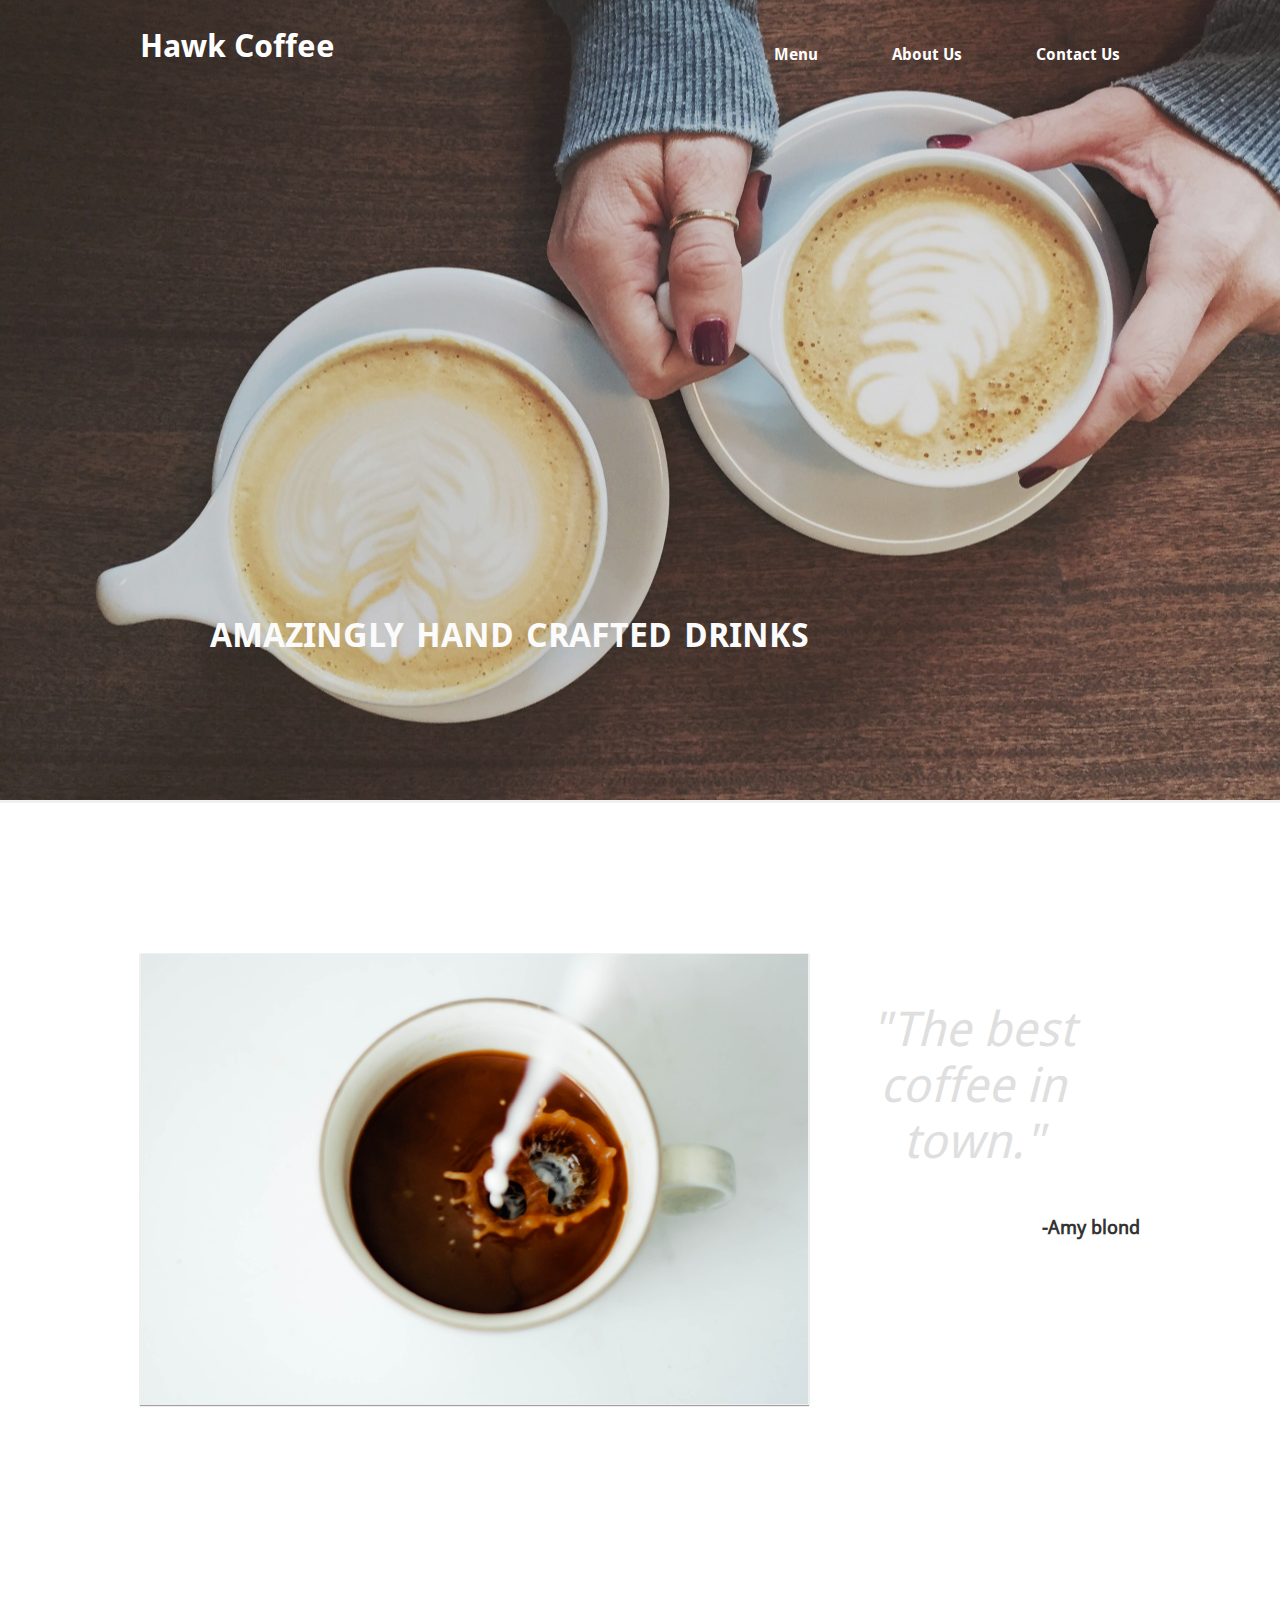
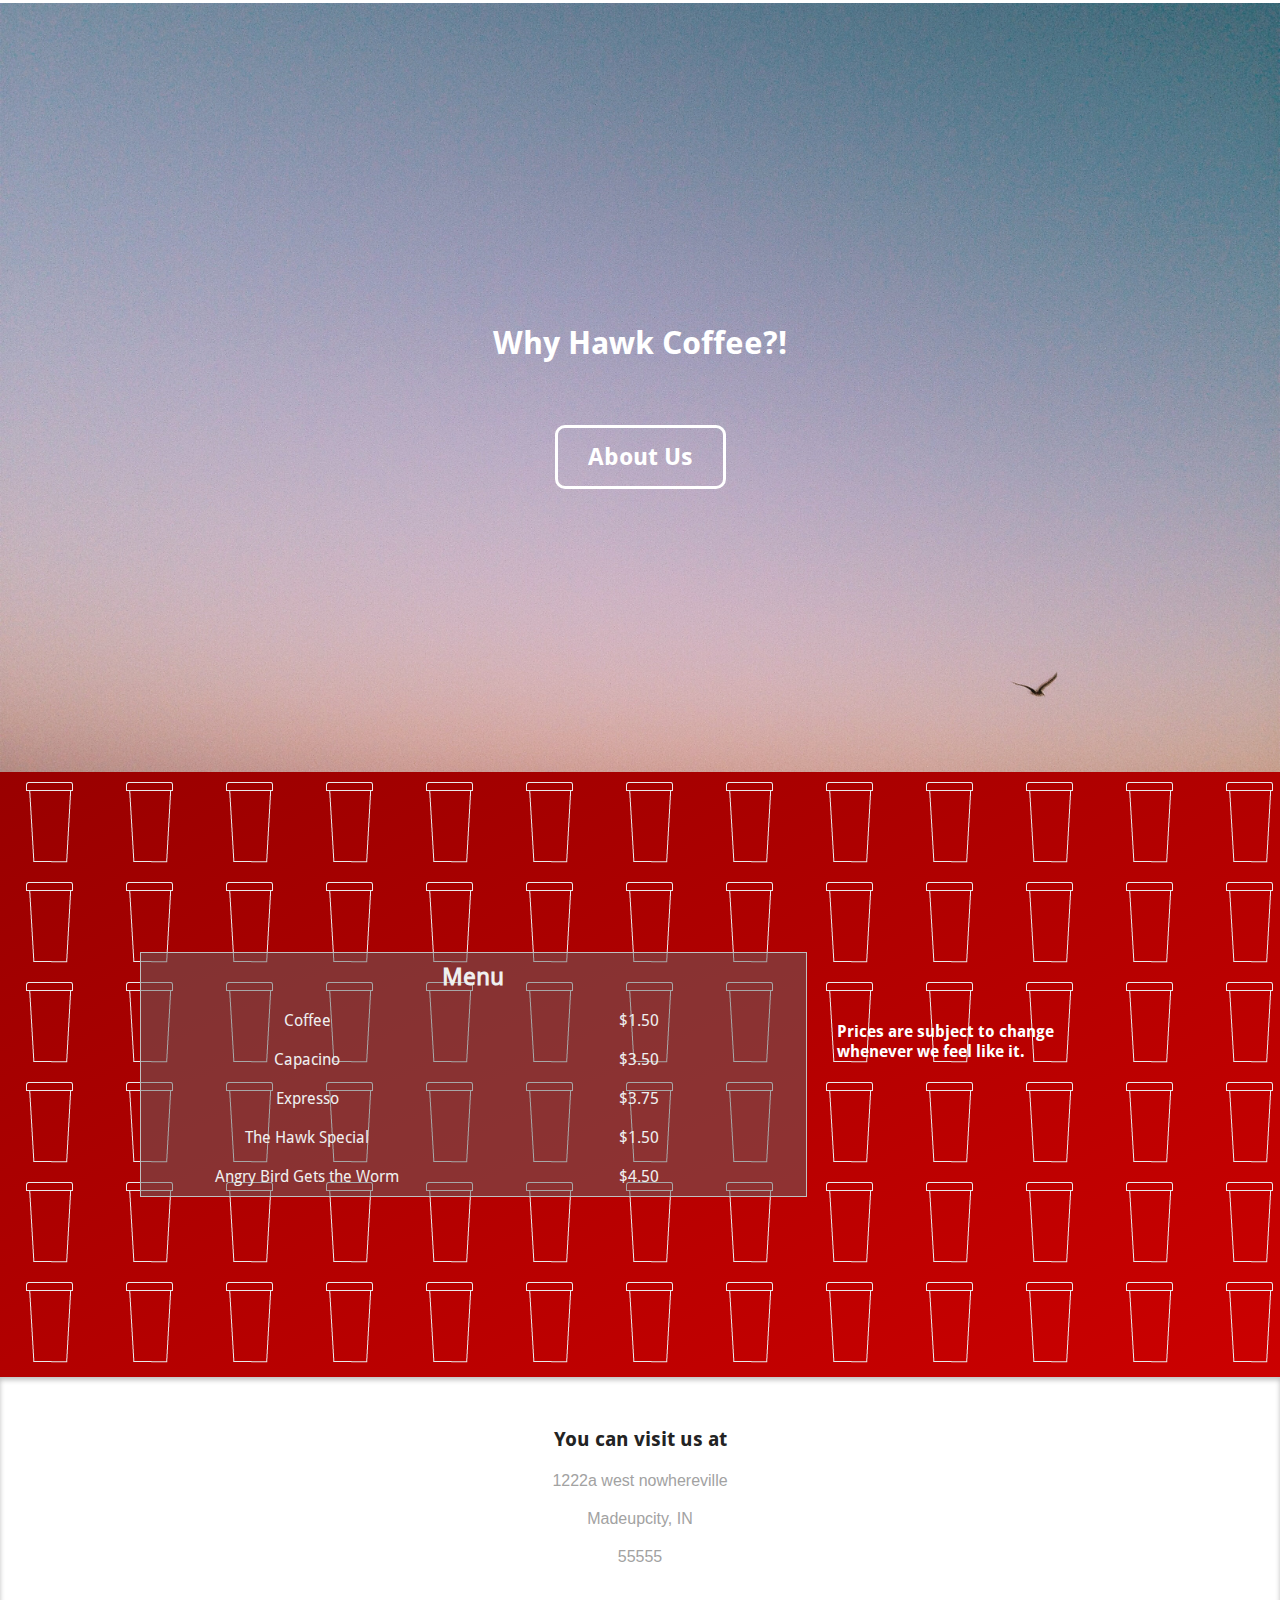
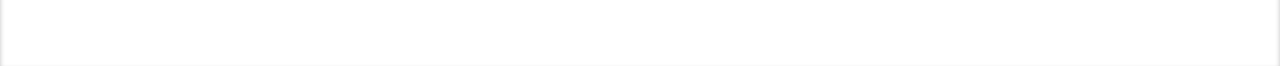
==== commit 9e2c47f2: "More styles more markup and added some js as well" ====
--- a/index.html
+++ b/index.html
@@ -6,12 +6,16 @@
   <meta name="viewport" content="width=device-width, initial-scale=1.0">
   <link href="css/main.css" rel="stylesheet" media="screen">
   <link href="css/normalize.css" rel="stylesheet" media="screen">
+  <script type="text/javascript" src="js/jquery.js"></script>
+  
 
 </head>
 
 <body>
 
   <div class="form-mask">
+
+    <div class="exit">x</div>
 
     <form id="contact-us">
       <h3>Contact Us</h3>
@@ -34,7 +38,7 @@
       
       <div class="clear"></div>
 
-      <button>submit</button>
+      <button type="submit" value="Submit">submit</button>
       
       <div class="clear"></div>
     
@@ -56,13 +60,13 @@
 
           <a href="#"><p class="navbtn">About Us</p></a>
 
-          <a href="#"><p class="navbtn">Contact Us</p></a>
-
-        </div>
-
-  		</nav><!-- end nav-->
-
-  	</div>
+          <a href="#" id="contact"><p class="navbtn">Contact Us</p></a>
+
+        </nav><!-- end nav-->
+      
+      </div>
+  	
+    </div>
 
   </div>
   <!-- END HEADER -->
@@ -92,6 +96,7 @@
 
     </div><!-- slider container -->
 
+
   </div>
   <!-- END SLIDER WRAPPER -->
 
@@ -102,7 +107,7 @@
 
       <div class="column column2-3">
 
-        <div class="coffee-image"></div>
+        <div class="coffee-image"><img src="images/milkandcoffee.jpg" alt="coffee"></div>
 
       </div>
 
@@ -143,10 +148,14 @@
 
           <table class="menu-table">
 
-            <th colspan="2">Menu</th>
+            <tr>
+              <th colspan="2">Menu</th>
+            </tr>
             
             <tr>
 
+
+
               <td>Coffee</td>
         
               <td>$1.50</td>
@@ -222,5 +231,6 @@
   </div><!-- END FOOTER -->
 
 </body><!-- END BODY -->
+<script type="text/javascript" src="js/main.js"></script>
 
 </html>--- a/css/main.css
+++ b/css/main.css
@@ -88,9 +88,24 @@
 	min-width: 100%;
 	background-color: rgba(100,100,100,0.8);
 	z-index: 99999999;
-
-
-}
+	padding-top: 20px;
+}
+
+.exit{
+	width:auto;
+	padding:2px 10px;
+	font-size: 1.5em;
+	border:solid thin #fff;
+	display: inline;
+	border-radius: 70%;
+	margin: 30px 10px;
+	color:#fff;
+	cursor: pointer;
+
+}	
+.exit:hover{ 
+	background-color: rgba(245,245,245,0.5);
+}	
 
 #contact-us{
 	width:300px;
@@ -123,8 +138,7 @@
 }
 
 #contact-us button{
-float: right;
-
+	float: right;
 	margin: 10px 0px;
 	margin-right: 120px;
 	width: 75px;
@@ -233,6 +247,7 @@
 	background-image:url(../images/coffeewithhands.jpg);
 }
 
+
 /*MAIN CONTENT CSS*/
 .wrapper{
 	width: 100%;
@@ -263,12 +278,16 @@
 	color:#343434;
 }
 .coffee-image{
-	background-image:url(../images/milkandcoffee.jpg);
 	background-size:cover;
+	overflow: hidden;
 	width:100%;
 	height:450px;
 	border:solid thin #f0f0f0;
 	box-shadow:0px 1px 1px #a0a0a0;
+}
+.coffee-image img{
+	width: 100%;
+	height: 100%;
 }
 .colored-callout{
 	text-align: center;
@@ -309,8 +328,7 @@
 	
 }
 .menu{
-	background-color: rgba(245,245,245,0.5);
-		padding:30px 0px;
+	padding:30px 0px;
 }
 .menu table{
 	padding:30px 0px;
@@ -318,8 +336,7 @@
 	color:#efefef;
 	width:100%;
 	border:solid thin #bfbfbf;
-
-
+	background-color: rgba(100,100,100,0.5);
 }
 .menu th{
 	padding:0;
